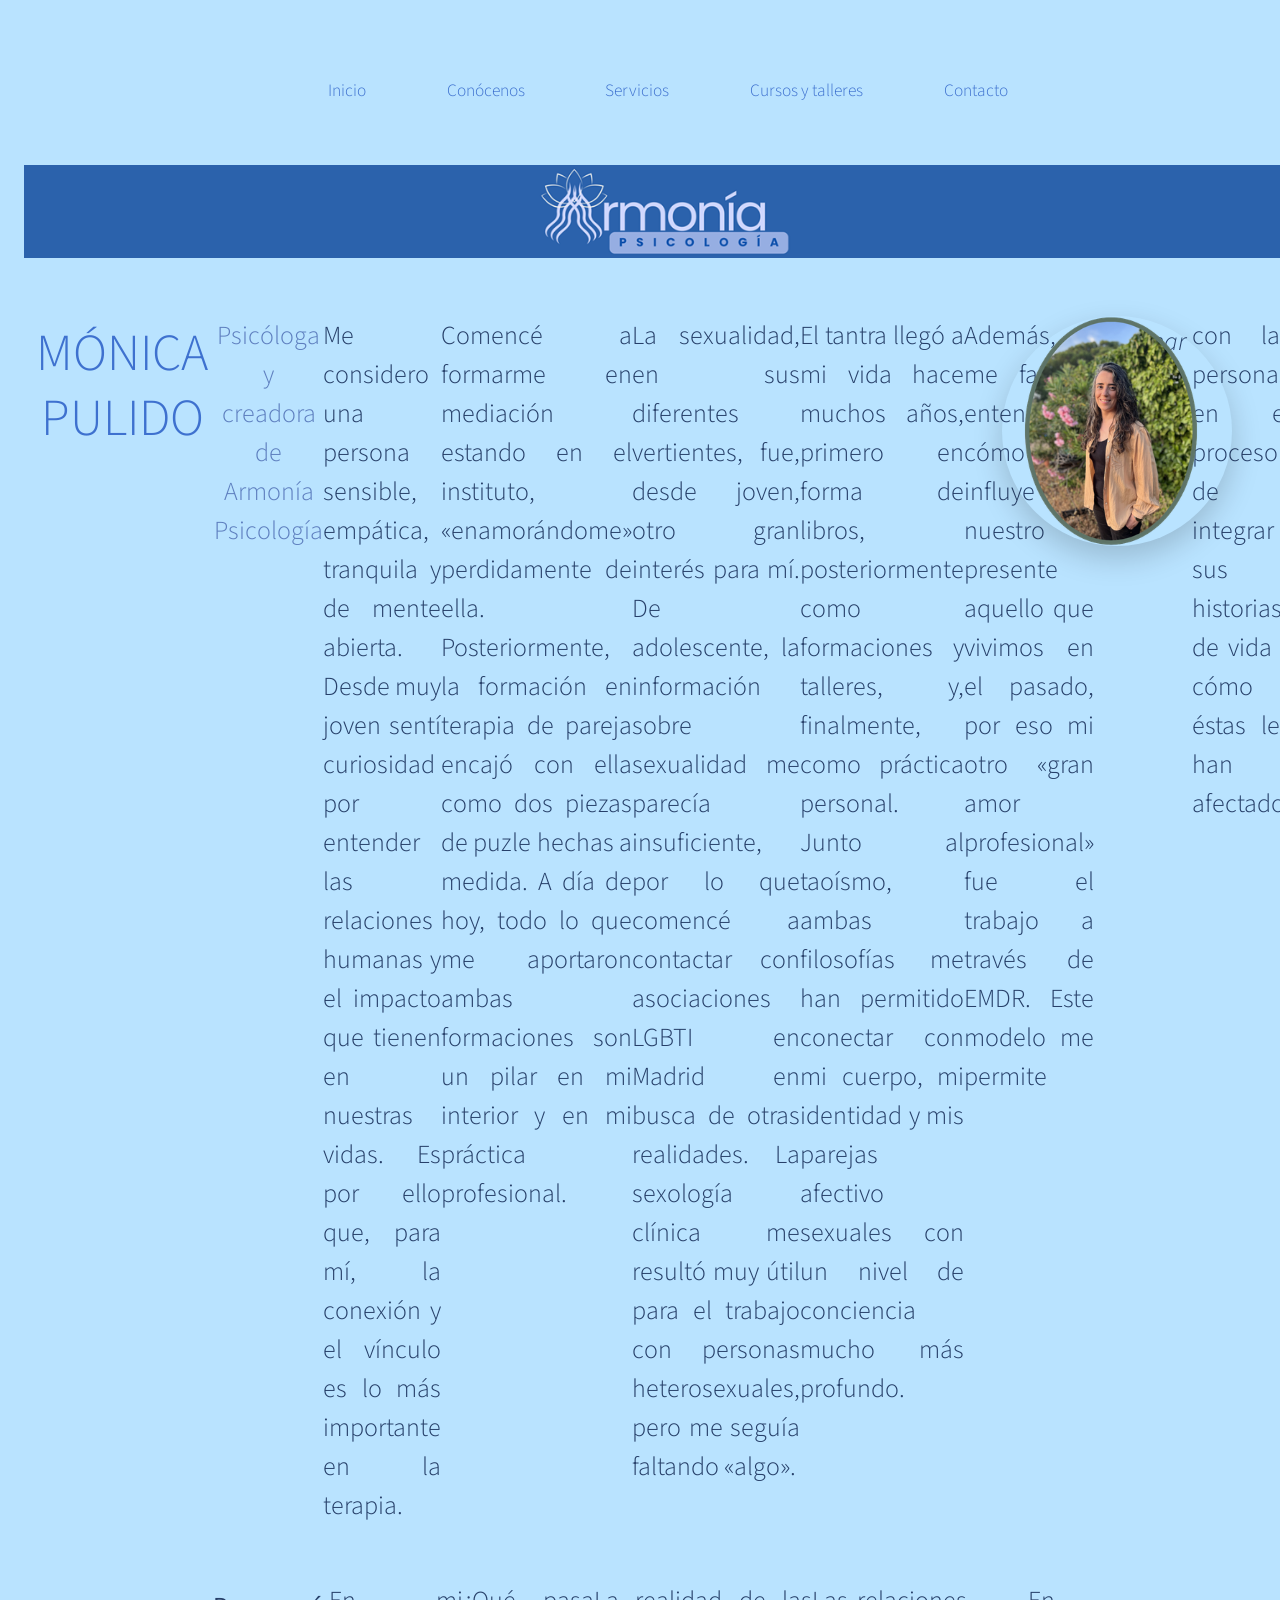
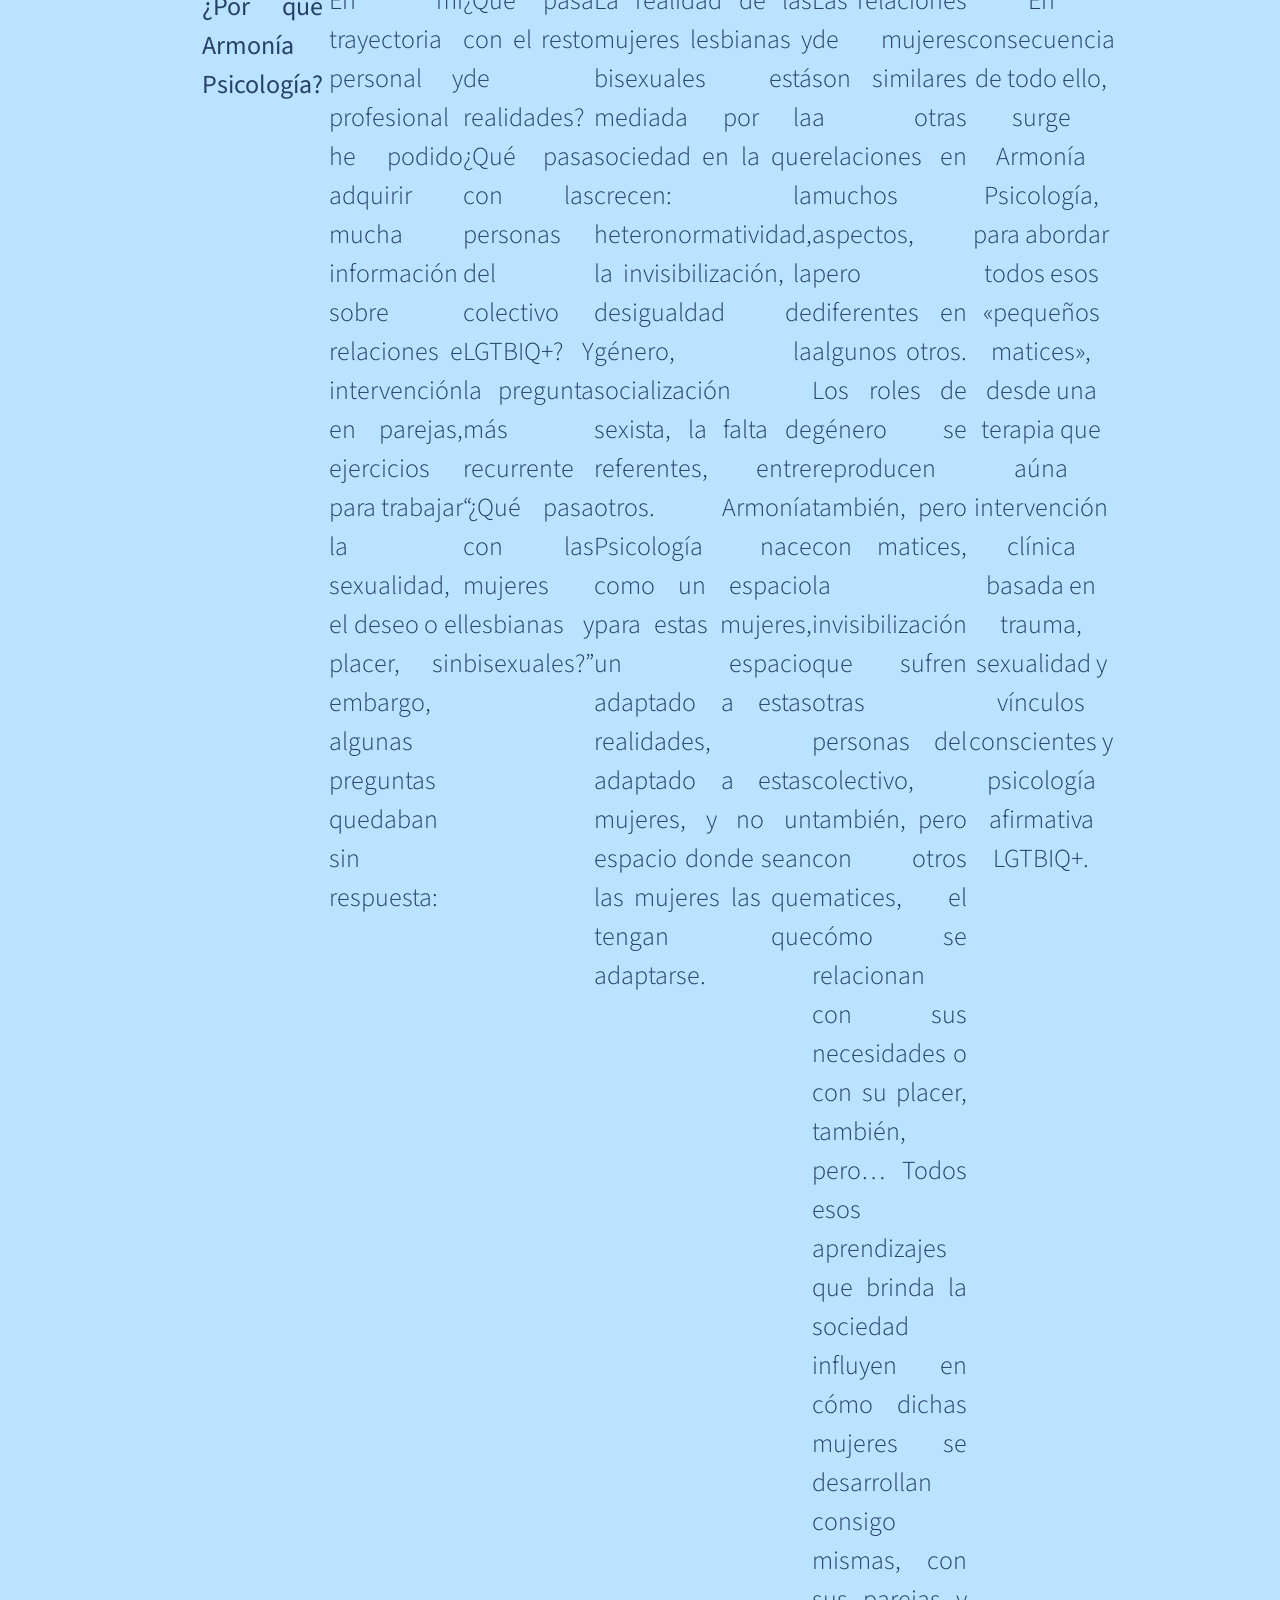
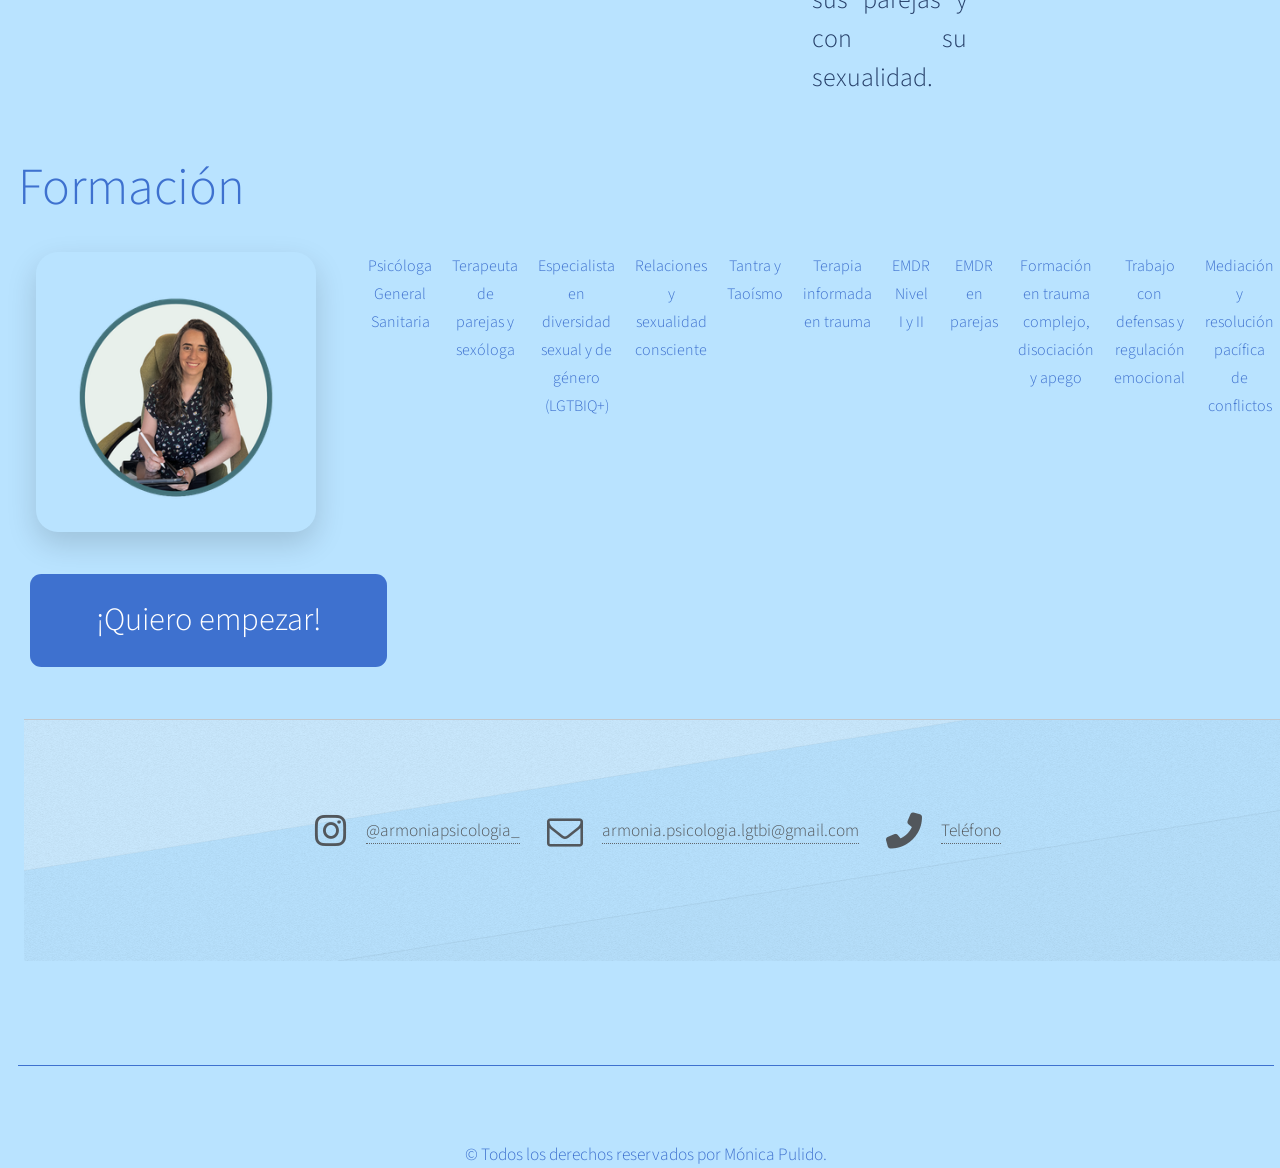
==== conoc.html @ 7e646b9b "Testing" ====
<html lang="es">
<head>
	<meta charset="UTF-8">
	<title>Armonía Psicología</title>
	<meta name="viewport" content="width=device-width, initial-scale=1, user-scalable=no" />
	<link rel="stylesheet" href="assets/css/main.css" />
	<link rel="stylesheet" href="https://cdnjs.cloudflare.com/ajax/libs/font-awesome/6.5.0/css/all.min.css">
	<link rel="stylesheet" href="https://cdnjs.cloudflare.com/ajax/libs/font-awesome/4.7.0/css/font-awesome.min.css">
	<style>
		#hero { padding: 2.5rem 0; }
		.hero-intro { display: flex; align-items: flex-start; justify-content: space-between; gap: 2rem; flex-wrap: wrap; }
		.hero-intro-text { flex: 1 1 420px; min-width: 280px; }
		.hero-intro-photo { flex: 0 0 260px; max-width: 260px; }
		.hero-subtitle { font-size: 1.2em; color: #5E7FBF; margin: 0 0 1.2rem; }
		.hero-paragraph { font-size: 1.05rem; line-height: 1.8; text-align: justify; margin: 0 0 1.15rem; color: #27406a; }
		.hero-quote { max-width: 900px; margin: 2rem auto; }
		.hero-quote-text { text-align: center; }
		.section-heading { text-align: center; color: #3E71CF; margin: 2.5rem 0 1.2rem; }
		.formacion-grid { display: flex; align-items: flex-start; gap: 2rem; flex-wrap: wrap; margin-bottom: 1.5rem; }
		.formacion-photo { flex: 0 0 280px; max-width: 280px; }
		.formacion-photo img { width: 100%; height: auto; display: block; border-radius: 22px; box-shadow: 0 12px 30px rgba(0, 0, 0, 0.15); }
		.formacion-list { flex: 1; min-width: 260px; }
		.formacion-list ul { list-style: none; margin: 0; padding: 0; column-count: 1; }
		.formacion-list li { font-size: 1rem; line-height: 1.75; margin-bottom: 0.75rem; }
		.button-row { text-align: center; margin-top: 1.5rem; }
		.hero-intro .profile-photo-monica { float: none; margin: 0; box-shadow: 0 12px 30px rgba(0,0,0,0.18); }
		@media screen and (max-width: 736px) {
			.hero-intro { flex-direction: column; }
			.hero-intro-photo, .formacion-photo { width: 100%; max-width: 320px; margin-left: auto; margin-right: auto; }
			.hero-subtitle, .section-heading { text-align: center; }
			.hero-paragraph { font-size: 1rem; }
			.formacion-grid { flex-direction: column; }
		}
	</style>
</head>
<body class="homepage is-preload" style="background-color: #B9E3FF;">

		<div id="page-wrapper">

			<!-- Header -->
			<div id="header-wrapper">
				<nav id="nav">
					<ul>
						<li><a href="index.html">Inicio</a></li>
						<li><a href="conoc.html">Conócenos</a></li>
						<li><a href="servicios.html">Servicios</a>
							<ul>
								<li><a href="individual.html">Terapia individual</a></li>
								<li><a href="pareja.html">Terapia de pareja</a></li>
								<li><a href="sexualidad.html">Sexualidad</a></li>
							</ul>
						</li>
						<li><a href="creando.html">Cursos y talleres</a></li>
						<li><a href="contacto.html">Contacto</a></li>
					</ul>
				</nav>
			</div>

			<!-- Banner -->
			<a href="index.html" class="image centered"><img src="images/1bannerlong.png" alt="" /></a>

			<!-- Contenido principal -->
			<section id="hero" class="container">
				<div class="hero-intro">
					<div class="hero-intro-text">
						<h2>MÓNICA PULIDO</h2>
						<p class="hero-subtitle">Psicóloga y creadora de Armonía Psicología</p>
						<p class="hero-paragraph">Me considero una persona sensible, empática, tranquila y de mente abierta. Desde muy joven sentí curiosidad por entender las relaciones humanas y el impacto que tienen en nuestras vidas. Es por ello que, para mí, la conexión y el vínculo es lo más importante en la terapia.</p>
						<p class="hero-paragraph">Comencé a formarme en mediación estando en el instituto, «enamorándome» perdidamente de ella. Posteriormente, la formación en terapia de pareja encajó con ella como dos piezas de puzle hechas a medida. A día de hoy, todo lo que me aportaron ambas formaciones son un pilar en mi interior y en mi práctica profesional.</p>
						<p class="hero-paragraph">La sexualidad, en sus diferentes vertientes, fue, desde joven, otro gran interés para mí. De adolescente, la información sobre sexualidad me parecía insuficiente, por lo que comencé a contactar con asociaciones LGBTI en Madrid en busca de otras realidades. La sexología clínica me resultó muy útil para el trabajo con personas heterosexuales, pero me seguía faltando «algo».</p>
						<p class="hero-paragraph">El tantra llegó a mi vida hace muchos años, primero en forma de libros, posteriormente como formaciones y talleres, y, finalmente, como práctica personal. Junto al taoísmo, ambas filosofías me han permitido conectar con mi cuerpo, mi identidad y mis parejas afectivo sexuales con un nivel de conciencia mucho más profundo.</p>
						<p class="hero-paragraph">Además, me fascina entender cómo influye en nuestro presente aquello que vivimos en el pasado, por eso mi otro «gran amor profesional» fue el trabajo a través de EMDR. Este modelo me permite <i>caminar</i> con las personas en el proceso de integrar sus historias de vida y cómo éstas les han afectado.</p>
						<p class="hero-paragraph">Por todo ello, considero que cuerpo, emoción e identidad también merecen un espacio seguro, y mi objetivo en terapia es acompañar a las mujeres a que puedan construir vínculos más conscientes, tanto en relación como el que tienen consigo mismas.</p>
					</div>
					<div class="hero-intro-photo">
						<img src="images/5.png" alt="Mónica Pulido" class="profile-photo-monica">
					</div>
				</div>

				<div class="hero-quote">
					<p class="hero-paragraph"><strong>¿Por qué Armonía Psicología?</strong></p>
					<p class="hero-paragraph">En mi trayectoria personal y profesional he podido adquirir mucha información sobre relaciones e intervención en parejas, ejercicios para trabajar la sexualidad, el deseo o el placer, sin embargo, algunas preguntas quedaban sin respuesta:</p>
					<p class="hero-paragraph">¿Qué pasa con el resto de realidades? ¿Qué pasa con las personas del colectivo LGTBIQ+? Y la pregunta más recurrente “¿Qué pasa con las mujeres lesbianas y bisexuales?”</p>
					<p class="hero-paragraph">La realidad de las mujeres lesbianas y bisexuales está mediada por la sociedad en la que crecen: la heteronormatividad, la invisibilización, la desigualdad de género, la socialización sexista, la falta de referentes, entre otros. Armonía Psicología nace como un espacio para estas mujeres, un espacio adaptado a estas realidades, adaptado a estas mujeres, y no un espacio donde sean las mujeres las que tengan que adaptarse.</p>
					<p class="hero-paragraph">Las relaciones de mujeres son similares a otras relaciones en muchos aspectos, pero diferentes en algunos otros. Los roles de género se reproducen también, pero con matices, la invisibilización que sufren otras personas del colectivo, también, pero con otros matices, el cómo se relacionan con sus necesidades o con su placer, también, pero… Todos esos aprendizajes que brinda la sociedad influyen en cómo dichas mujeres se desarrollan consigo mismas, con sus parejas y con su sexualidad.</p>
					<p class="hero-paragraph hero-quote-text">En consecuencia de todo ello, surge Armonía Psicología, para abordar todos esos «pequeños matices», desde una terapia que aúna intervención clínica basada en trauma, sexualidad y vínculos conscientes y psicología afirmativa LGTBIQ+.</p>
				</div>

				<h2 class="section-heading">Formación</h2>
				<div class="formacion-grid">
					<div class="formacion-photo">
						<img src="images/3.png" alt="Formación de Mónica Pulido">
					</div>
					<div class="formacion-list">
						<ul>
							<li>Psicóloga General Sanitaria</li>
							<li>Terapeuta de parejas y sexóloga</li>
							<li>Especialista en diversidad sexual y de género (LGTBIQ+)</li>
							<li>Relaciones y sexualidad consciente</li>
							<li>Tantra y Taoísmo</li>
							<li>Terapia informada en trauma</li>
							<li>EMDR Nivel I y II</li>
							<li>EMDR en parejas</li>
							<li>Formación en trauma complejo, disociación y apego</li>
							<li>Trabajo con defensas y regulación emocional</li>
							<li>Mediación y resolución pacífica de conflictos</li>
							<li>Formación en Violencia de Género</li>
							<li>Especialista en Diversidad y Mediación Intercultural</li>
						</ul>
					</div>
				</div>

				<p class="button-row"><a href="https://docs.google.com/forms/d/e/1FAIpQLSdyBk2kQffaSwbjM8C1IlJiABfiRP62G_DdzGO081kTKrNsWw/viewform?usp=header" class="button">¡Quiero empezar!</a></p>
			</section>

			<!-- Footer -->
			<div id="footer-wrapper">
				<div id="footer" class="container">
					<p>
						<i class='fab fa-instagram' style='font-size:36px; margin-right:10px;'></i>
						<a href="https://www.instagram.com/armoniapsicologia_/" style="text-decoration:none;">@armoniapsicologia_</a>
						&nbsp;&nbsp;&nbsp;
						<i class='fa fa-envelope-o' style='font-size:36px; margin-right:10px;'></i>
						<a href="mailto:armonia.psicologia.lgtbi@gmail.com" style="text-decoration:none;">armonia.psicologia.lgtbi@gmail.com</a>
						&nbsp;&nbsp;&nbsp;
						<i class='fas fa-phone-alt' style='font-size:36px; margin-right:10px;'></i>
						<a href="tel:+34672540272" style="text-decoration:none;">Teléfono</a>
					</p>
				</div>
			</div>

			<div id="copyright" class="container">
				<p style="display: flex; justify-content: center;">&copy; Todos los derechos reservados por Mónica Pulido.</p>
			</div>

		</div>

		<!-- Scripts -->
		<script src="assets/js/jquery.min.js"></script>
		<script src="assets/js/jquery.dropotron.min.js"></script>
		<script src="assets/js/browser.min.js"></script>
		<script src="assets/js/breakpoints.min.js"></script>
		<script src="assets/js/util.js"></script>
		<script src="assets/js/main.js"></script>

</body>
</html>
---- assets/css/main.css ----
@import url("fontawesome-all.min.css");
@import url("https://fonts.googleapis.com/css?family=Source+Sans+Pro:300,300italic,400,400italic,600");



html, body, div, span, applet, object,
iframe, h1, h2, h3, h4, h5, h6, p, blockquote,
pre, a, abbr, acronym, address, big, cite,
code, del, dfn, em, img, ins, kbd, q, s, samp,
small, strike, strong, sub, sup, tt, var, b,
u, i, center, dl, dt, dd, ol, ul, li, fieldset,
form, label, legend, table, caption, tbody,
tfoot, thead, tr, th, td, article, aside,
canvas, details, embed, figure, figcaption,
footer, header, hgroup, menu, nav, output, ruby,
section, summary, time, mark, audio, video {
	display: flex;
	margin: 6;
	padding: 0;
	border: 0;
	font-size: 100%;
	font: inherit;
	vertical-align: baseline;}

article, aside, details, figcaption, figure,
footer, header, hgroup, menu, nav, section {
	display: block;}

body {
	line-height: 1;
}

ol, ul {
	list-style: left;
}

blockquote, q {
	quotes: none;
}

	blockquote:before, blockquote:after, q:before, q:after {
		content: '';
		content: none;
	}

table {
	border-collapse: collapse;
	border-spacing: 0;
}

body {
	-webkit-text-size-adjust: none;
}

mark {
	background-color: transparent;
	color: inherit;
}

input::-moz-focus-inner {
	border: 0;
	padding: 0;
}

input, select, textarea {
	-moz-appearance: none;
	-webkit-appearance: none;
	-ms-appearance: none;
	appearance: none;
}

/* Basic */

	@-ms-viewport {
		width: device-width;
	}

	html {
		box-sizing: border-box;
	}

	*, *:before, *:after {
		box-sizing: inherit;
	}

	body {
		background: #f5f7fa;
		font-family: 'Source Sans Pro', sans-serif;
		font-weight: 300;
		color: #52575c;
		line-height: 1.75em;
		font-size: 14pt;
		overflow-x: hidden;
	}

	/* Layout vertical: todos los bloques apilados de arriba a abajo */
	#page-wrapper {
		display: block;
		width: 100%;
	}

	#page-wrapper > * {
		display: block;
		width: 100%;
	}

		body.is-preload *, body.is-preload *:before, body.is-preload *:after {
			-moz-animation: none !important;
			-webkit-animation: none !important;
			-ms-animation: none !important;
			animation: none !important;
			-moz-transition: none !important;
			-webkit-transition: none !important;
			-ms-transition: none !important;
			transition: none !important;
		}

	input, textarea, select {
		font-family: 'Source Sans Pro', sans-serif;
		font-weight: 300;
		color: #52575c;
		line-height: 1.75em;
		font-size: 15pt;
	}

	h1, h2, h3, h4, h5, h6 {
		font-weight: 300;
		color: #52575c;
	}

	h1 a, h2 a, h3 a, h4 a, h5 a, h6 a {
		color: inherit;
		text-decoration: none;
	}

	h2 {
		font-size: 2em;
		line-height: 1.25em;
	}

	h3 {
		font-size: 1.5em;
		line-height: 1.5em;
	}

	a {
		-moz-transition: color 0.25s ease-in-out, border-color 0.25s ease-in-out, background-color 0.25s ease-in-out;
		-webkit-transition: color 0.25s ease-in-out, border-color 0.25s ease-in-out, background-color 0.25s ease-in-out;
		-ms-transition: color 0.25s ease-in-out, border-color 0.25s ease-in-out, background-color 0.25s ease-in-out;
		transition: color 0.25s ease-in-out, border-color 0.25s ease-in-out, background-color 0.25s ease-in-out;
		color: inherit;
		text-decoration: none;
		border-bottom: dotted 1px #62676c;
	}

		a:hover {
			color: #f35858;
			border-bottom-color: rgba(255, 255, 255, 0);
		}

	strong, b {
		font-weight: 400;
		color: #42474c;
	}

	em, i {
		font-style: italic;
	}

	sub {
		position: relative;
		top: 0.5em;
		font-size: 0.8em;
	}

	sup {
		position: relative;
		top: -0.5em;
		font-size: 0.8em;
	}

	hr {
		border: 0;
		border-top: solid 1px #c2c7cc;
	}

	blockquote {
		border-left: solid 0.5em #c2c7cc;
		padding: 1em 0 1em 2em;
		font-style: italic;
	}

	p, ul, ol, dl, table {
		margin-bottom: 1.5em;
	}

	br.clear {
		clear: both;
	}

	.features {
		margin-bottom: 1.5em;
	}

	.feature {
		text-align: center;
	}

/* Sections/Article */

	section, article {
		margin-bottom: 3em;
	}

	section > :last-child,
	article > :last-child,
	section:last-child,
	article:last-child {
		margin-bottom: 0;
	}

	.row > section, .row > article {
		margin-bottom: 0;
	}

	header {
		margin-bottom: 1.5em;
	}

		header > p {
			display: inline;
			color: #f35858;
			padding: 0.75em 0 1em 0;
			font-size: 1.5em;
			line-height: 1.5em;
		}

		header.major {
			text-align: center;
		}

/* Container */

	.container {
		margin: 0 auto;
		max-width: 100%;
		width: 1200px;
	}

		@media screen and (max-width: 1280px) {

			.container {
				width: 960px;
			}

		}

		@media screen and (max-width: 1080px) {

			.container {
				width: 100%;
			}

		}

		@media screen and (max-width: 820px) {

			.container {
				width: 100%;
			}

		}

		@media screen and (max-width: 736px) {

			.container {
				width: 100%;
			}

		}

		@media screen and (max-width: 480px) {

			.container {
				width: 100%;
			}

		}

/* Row */

	.row {
		display: flex;
		flex-wrap: wrap;
		box-sizing: border-box;
		align-items: stretch;
	}

		.row > * {
			box-sizing: border-box;
		}

		.row.gtr-uniform > * > :last-child {
			margin-bottom: 0;
		}

		.row.aln-left {
			justify-content: flex-start;
		}

		.row.aln-center {
			justify-content: center;
		}

		.row.aln-right {
			justify-content: flex-end;
		}

		.row.aln-top {
			align-items: flex-start;
		}

		.row.aln-middle {
			align-items: center;
		}

		.row.aln-bottom {
			align-items: flex-end;
		}

		.row > .imp {
			order: -1;
		}

		.row > .col-1 {
			width: 8.33333%;
		}

		.row > .off-1 {
			margin-left: 8.33333%;
		}

		.row > .col-2 {
			width: 16.66667%;
		}

		.row > .off-2 {
			margin-left: 16.66667%;
		}

		.row > .col-3 {
			width: 25%;
		}

		.row > .off-3 {
			margin-left: 25%;
		}

		.row > .col-4 {
			width: 33.33333%;
		}

		.row > .off-4 {
			margin-left: 33.33333%;
		}

		.row > .col-5 {
			width: 41.66667%;
		}

		.row > .off-5 {
			margin-left: 41.66667%;
		}

		.row > .col-6 {
			width: 50%;
		}

		.row > .off-6 {
			margin-left: 50%;
		}

		.row > .col-7 {
			width: 58.33333%;
		}

		.row > .off-7 {
			margin-left: 58.33333%;
		}

		.row > .col-8 {
			width: 66.66667%;
		}

		.row > .off-8 {
			margin-left: 66.66667%;
		}

		.row > .col-9 {
			width: 75%;
		}

		.row > .off-9 {
			margin-left: 75%;
		}

		.row > .col-10 {
			width: 83.33333%;
		}

		.row > .off-10 {
			margin-left: 83.33333%;
		}

		.row > .col-11 {
			width: 91.66667%;
		}

		.row > .off-11 {
			margin-left: 91.66667%;
		}

		.row > .col-12 {
			width: 100%;
		}

		.row > .off-12 {
			margin-left: 100%;
		}

		.row.gtr-0 {
			margin-top: 0px;
			margin-left: 0px;
		}

			.row.gtr-0 > * {
				padding: 0px 0 0 0px;
			}

			.row.gtr-0.gtr-uniform {
				margin-top: 0px;
			}

				.row.gtr-0.gtr-uniform > * {
					padding-top: 0px;
				}

		.row.gtr-25 {
			margin-top: -12.5px;
			margin-left: -12.5px;
		}

			.row.gtr-25 > * {
				padding: 12.5px 0 0 12.5px;
			}

			.row.gtr-25.gtr-uniform {
				margin-top: -12.5px;
			}

				.row.gtr-25.gtr-uniform > * {
					padding-top: 12.5px;
				}

		.row.gtr-50 {
			margin-top: -25px;
			margin-left: -25px;
		}

			.row.gtr-50 > * {
				padding: 25px 0 0 25px;
			}

			.row.gtr-50.gtr-uniform {
				margin-top: -25px;
			}

				.row.gtr-50.gtr-uniform > * {
					padding-top: 25px;
				}

		.row {
			margin-top: -50px;
			margin-left: -50px;
		}

			.row > * {
				padding: 50px 0 0 50px;
			}

			.row.gtr-uniform {
				margin-top: -50px;
			}

				.row.gtr-uniform > * {
					padding-top: 50px;
				}

		.row.gtr-150 {
			margin-top: -75px;
			margin-left: -75px;
		}

			.row.gtr-150 > * {
				padding: 75px 0 0 75px;
			}

			.row.gtr-150.gtr-uniform {
				margin-top: -75px;
			}

				.row.gtr-150.gtr-uniform > * {
					padding-top: 75px;
				}

		.row.gtr-200 {
			margin-top: -100px;
			margin-left: -100px;
		}

			.row.gtr-200 > * {
				padding: 100px 0 0 100px;
			}

			.row.gtr-200.gtr-uniform {
				margin-top: -100px;
			}

				.row.gtr-200.gtr-uniform > * {
					padding-top: 100px;
				}

		@media screen and (max-width: 1280px) {

			.row {
				display: flex;
				flex-wrap: wrap;
				box-sizing: border-box;
				align-items: stretch;
			}

				.row > * {
					box-sizing: border-box;
				}

				.row.gtr-uniform > * > :last-child {
					margin-bottom: 0;
				}

				.row.aln-left {
					justify-content: flex-start;
				}

				.row.aln-center {
					justify-content: center;
				}

				.row.aln-right {
					justify-content: flex-end;
				}

				.row.aln-top {
					align-items: flex-start;
				}

				.row.aln-middle {
					align-items: center;
				}

				.row.aln-bottom {
					align-items: flex-end;
				}

				.row > .imp-normal {
					order: -1;
				}

				.row > .col-1-normal {
					width: 8.33333%;
				}

				.row > .off-1-normal {
					margin-left: 8.33333%;
				}

				.row > .col-2-normal {
					width: 16.66667%;
				}

				.row > .off-2-normal {
					margin-left: 16.66667%;
				}

				.row > .col-3-normal {
					width: 25%;
				}

				.row > .off-3-normal {
					margin-left: 25%;
				}

				.row > .col-4-normal {
					width: 33.33333%;
				}

				.row > .off-4-normal {
					margin-left: 33.33333%;
				}

				.row > .col-5-normal {
					width: 41.66667%;
				}

				.row > .off-5-normal {
					margin-left: 41.66667%;
				}

				.row > .col-6-normal {
					width: 50%;
				}

				.row > .off-6-normal {
					margin-left: 50%;
				}

				.row > .col-7-normal {
					width: 58.33333%;
				}

				.row > .off-7-normal {
					margin-left: 58.33333%;
				}

				.row > .col-8-normal {
					width: 66.66667%;
				}

				.row > .off-8-normal {
					margin-left: 66.66667%;
				}

				.row > .col-9-normal {
					width: 75%;
				}

				.row > .off-9-normal {
					margin-left: 75%;
				}

				.row > .col-10-normal {
					width: 83.33333%;
				}

				.row > .off-10-normal {
					margin-left: 83.33333%;
				}

				.row > .col-11-normal {
					width: 91.66667%;
				}

				.row > .off-11-normal {
					margin-left: 91.66667%;
				}

				.row > .col-12-normal {
					width: 100%;
				}

				.row > .off-12-normal {
					margin-left: 100%;
				}

				.row.gtr-0 {
					margin-top: 0px;
					margin-left: 0px;
				}

					.row.gtr-0 > * {
						padding: 0px 0 0 0px;
					}

					.row.gtr-0.gtr-uniform {
						margin-top: 0px;
					}

						.row.gtr-0.gtr-uniform > * {
							padding-top: 0px;
						}

				.row.gtr-25 {
					margin-top: -10px;
					margin-left: -10px;
				}

					.row.gtr-25 > * {
						padding: 10px 0 0 10px;
					}

					.row.gtr-25.gtr-uniform {
						margin-top: -10px;
					}

						.row.gtr-25.gtr-uniform > * {
							padding-top: 10px;
						}

				.row.gtr-50 {
					margin-top: -20px;
					margin-left: -20px;
				}

					.row.gtr-50 > * {
						padding: 20px 0 0 20px;
					}

					.row.gtr-50.gtr-uniform {
						margin-top: -20px;
					}

						.row.gtr-50.gtr-uniform > * {
							padding-top: 20px;
						}

				.row {
					margin-top: -40px;
					margin-left: -40px;
				}

					.row > * {
						padding: 40px 0 0 40px;
					}

					.row.gtr-uniform {
						margin-top: -40px;
					}

						.row.gtr-uniform > * {
							padding-top: 40px;
						}

				.row.gtr-150 {
					margin-top: -60px;
					margin-left: -60px;
				}

					.row.gtr-150 > * {
						padding: 60px 0 0 60px;
					}

					.row.gtr-150.gtr-uniform {
						margin-top: -60px;
					}

						.row.gtr-150.gtr-uniform > * {
							padding-top: 60px;
						}

				.row.gtr-200 {
					margin-top: -80px;
					margin-left: -80px;
				}

					.row.gtr-200 > * {
						padding: 80px 0 0 80px;
					}

					.row.gtr-200.gtr-uniform {
						margin-top: -80px;
					}

						.row.gtr-200.gtr-uniform > * {
							padding-top: 80px;
						}

		}

		@media screen and (max-width: 1080px) {

			.row {
				display: flex;
				flex-wrap: wrap;
				box-sizing: border-box;
				align-items: stretch;
			}

				.row > * {
					box-sizing: border-box;
				}

				.row.gtr-uniform > * > :last-child {
					margin-bottom: 0;
				}

				.row.aln-left {
					justify-content: flex-start;
				}

				.row.aln-center {
					justify-content: center;
				}

				.row.aln-right {
					justify-content: flex-end;
				}

				.row.aln-top {
					align-items: flex-start;
				}

				.row.aln-middle {
					align-items: center;
				}

				.row.aln-bottom {
					align-items: flex-end;
				}

				.row > .imp-narrow {
					order: -1;
				}

				.row > .col-1-narrow {
					width: 8.33333%;
				}

				.row > .off-1-narrow {
					margin-left: 8.33333%;
				}

				.row > .col-2-narrow {
					width: 16.66667%;
				}

				.row > .off-2-narrow {
					margin-left: 16.66667%;
				}

				.row > .col-3-narrow {
					width: 25%;
				}

				.row > .off-3-narrow {
					margin-left: 25%;
				}

				.row > .col-4-narrow {
					width: 33.33333%;
				}

				.row > .off-4-narrow {
					margin-left: 33.33333%;
				}

				.row > .col-5-narrow {
					width: 41.66667%;
				}

				.row > .off-5-narrow {
					margin-left: 41.66667%;
				}

				.row > .col-6-narrow {
					width: 50%;
				}

				.row > .off-6-narrow {
					margin-left: 50%;
				}

				.row > .col-7-narrow {
					width: 58.33333%;
				}

				.row > .off-7-narrow {
					margin-left: 58.33333%;
				}

				.row > .col-8-narrow {
					width: 66.66667%;
				}

				.row > .off-8-narrow {
					margin-left: 66.66667%;
				}

				.row > .col-9-narrow {
					width: 75%;
				}

				.row > .off-9-narrow {
					margin-left: 75%;
				}

				.row > .col-10-narrow {
					width: 83.33333%;
				}

				.row > .off-10-narrow {
					margin-left: 83.33333%;
				}

				.row > .col-11-narrow {
					width: 91.66667%;
				}

				.row > .off-11-narrow {
					margin-left: 91.66667%;
				}

				.row > .col-12-narrow {
					width: 100%;
				}

				.row > .off-12-narrow {
					margin-left: 100%;
				}

				.row.gtr-0 {
					margin-top: 0px;
					margin-left: 0px;
				}

					.row.gtr-0 > * {
						padding: 0px 0 0 0px;
					}

					.row.gtr-0.gtr-uniform {
						margin-top: 0px;
					}

						.row.gtr-0.gtr-uniform > * {
							padding-top: 0px;
						}

				.row.gtr-25 {
					margin-top: -10px;
					margin-left: -10px;
				}

					.row.gtr-25 > * {
						padding: 10px 0 0 10px;
					}

					.row.gtr-25.gtr-uniform {
						margin-top: -10px;
					}

						.row.gtr-25.gtr-uniform > * {
							padding-top: 10px;
						}

				.row.gtr-50 {
					margin-top: -20px;
					margin-left: -20px;
				}

					.row.gtr-50 > * {
						padding: 20px 0 0 20px;
					}

					.row.gtr-50.gtr-uniform {
						margin-top: -20px;
					}

						.row.gtr-50.gtr-uniform > * {
							padding-top: 20px;
						}

				.row {
					margin-top: -40px;
					margin-left: -40px;
				}

					.row > * {
						padding: 40px 0 0 40px;
					}

					.row.gtr-uniform {
						margin-top: -40px;
					}

						.row.gtr-uniform > * {
							padding-top: 40px;
						}

				.row.gtr-150 {
					margin-top: -60px;
					margin-left: -60px;
				}

					.row.gtr-150 > * {
						padding: 60px 0 0 60px;
					}

					.row.gtr-150.gtr-uniform {
						margin-top: -60px;
					}

						.row.gtr-150.gtr-uniform > * {
							padding-top: 60px;
						}

				.row.gtr-200 {
					margin-top: -80px;
					margin-left: -80px;
				}

					.row.gtr-200 > * {
						padding: 80px 0 0 80px;
					}

					.row.gtr-200.gtr-uniform {
						margin-top: -80px;
					}

						.row.gtr-200.gtr-uniform > * {
							padding-top: 80px;
						}

		}

		@media screen and (max-width: 820px) {

			.row {
				display: flex;
				flex-wrap: wrap;
				box-sizing: border-box;
				align-items: stretch;
			}

				.row > * {
					box-sizing: border-box;
				}

				.row.gtr-uniform > * > :last-child {
					margin-bottom: 0;
				}

				.row.aln-left {
					justify-content: flex-start;
				}

				.row.aln-center {
					justify-content: center;
				}

				.row.aln-right {
					justify-content: flex-end;
				}

				.row.aln-top {
					align-items: flex-start;
				}

				.row.aln-middle {
					align-items: center;
				}

				.row.aln-bottom {
					align-items: flex-end;
				}

				.row > .imp-narrower {
					order: -1;
				}

				.row > .col-1-narrower {
					width: 8.33333%;
				}

				.row > .off-1-narrower {
					margin-left: 8.33333%;
				}

				.row > .col-2-narrower {
					width: 16.66667%;
				}

				.row > .off-2-narrower {
					margin-left: 16.66667%;
				}

				.row > .col-3-narrower {
					width: 25%;
				}

				.row > .off-3-narrower {
					margin-left: 25%;
				}

				.row > .col-4-narrower {
					width: 33.33333%;
				}

				.row > .off-4-narrower {
					margin-left: 33.33333%;
				}

				.row > .col-5-narrower {
					width: 41.66667%;
				}

				.row > .off-5-narrower {
					margin-left: 41.66667%;
				}

				.row > .col-6-narrower {
					width: 50%;
				}

				.row > .off-6-narrower {
					margin-left: 50%;
				}

				.row > .col-7-narrower {
					width: 58.33333%;
				}

				.row > .off-7-narrower {
					margin-left: 58.33333%;
				}

				.row > .col-8-narrower {
					width: 66.66667%;
				}

				.row > .off-8-narrower {
					margin-left: 66.66667%;
				}

				.row > .col-9-narrower {
					width: 75%;
				}

				.row > .off-9-narrower {
					margin-left: 75%;
				}

				.row > .col-10-narrower {
					width: 83.33333%;
				}

				.row > .off-10-narrower {
					margin-left: 83.33333%;
				}

				.row > .col-11-narrower {
					width: 91.66667%;
				}

				.row > .off-11-narrower {
					margin-left: 91.66667%;
				}

				.row > .col-12-narrower {
					width: 100%;
				}

				.row > .off-12-narrower {
					margin-left: 100%;
				}

				.row.gtr-0 {
					margin-top: 0px;
					margin-left: 0px;
				}

					.row.gtr-0 > * {
						padding: 0px 0 0 0px;
					}

					.row.gtr-0.gtr-uniform {
						margin-top: 0px;
					}

						.row.gtr-0.gtr-uniform > * {
							padding-top: 0px;
						}

				.row.gtr-25 {
					margin-top: -7.5px;
					margin-left: -7.5px;
				}

					.row.gtr-25 > * {
						padding: 7.5px 0 0 7.5px;
					}

					.row.gtr-25.gtr-uniform {
						margin-top: -7.5px;
					}

						.row.gtr-25.gtr-uniform > * {
							padding-top: 7.5px;
						}

				.row.gtr-50 {
					margin-top: -15px;
					margin-left: -15px;
				}

					.row.gtr-50 > * {
						padding: 15px 0 0 15px;
					}

					.row.gtr-50.gtr-uniform {
						margin-top: -15px;
					}

						.row.gtr-50.gtr-uniform > * {
							padding-top: 15px;
						}

				.row {
					margin-top: -30px;
					margin-left: -30px;
				}

					.row > * {
						padding: 30px 0 0 30px;
					}

					.row.gtr-uniform {
						margin-top: -30px;
					}

						.row.gtr-uniform > * {
							padding-top: 30px;
						}

				.row.gtr-150 {
					margin-top: -45px;
					margin-left: -45px;
				}

					.row.gtr-150 > * {
						padding: 45px 0 0 45px;
					}

					.row.gtr-150.gtr-uniform {
						margin-top: -45px;
					}

						.row.gtr-150.gtr-uniform > * {
							padding-top: 45px;
						}

				.row.gtr-200 {
					margin-top: -60px;
					margin-left: -60px;
				}

					.row.gtr-200 > * {
						padding: 60px 0 0 60px;
					}

					.row.gtr-200.gtr-uniform {
						margin-top: -60px;
					}

						.row.gtr-200.gtr-uniform > * {
							padding-top: 60px;
						}

		}

		@media screen and (max-width: 736px) {

			.row {
				display: flex;
				flex-wrap: wrap;
				box-sizing: border-box;
				align-items: stretch;
			}

				.row > * {
					box-sizing: border-box;
				}

				.row.gtr-uniform > * > :last-child {
					margin-bottom: 0;
				}

				.row.aln-left {
					justify-content: flex-start;
				}

				.row.aln-center {
					justify-content: center;
				}

				.row.aln-right {
					justify-content: flex-end;
				}

				.row.aln-top {
					align-items: flex-start;
				}

				.row.aln-middle {
					align-items: center;
				}

				.row.aln-bottom {
					align-items: flex-end;
				}

				.row > .imp-mobile {
					order: -1;
				}

				.row > .col-1-mobile {
					width: 8.33333%;
				}

				.row > .off-1-mobile {
					margin-left: 8.33333%;
				}

				.row > .col-2-mobile {
					width: 16.66667%;
				}

				.row > .off-2-mobile {
					margin-left: 16.66667%;
				}

				.row > .col-3-mobile {
					width: 25%;
				}

				.row > .off-3-mobile {
					margin-left: 25%;
				}

				.row > .col-4-mobile {
					width: 33.33333%;
				}

				.row > .off-4-mobile {
					margin-left: 33.33333%;
				}

				.row > .col-5-mobile {
					width: 41.66667%;
				}

				.row > .off-5-mobile {
					margin-left: 41.66667%;
				}

				.row > .col-6-mobile {
					width: 50%;
				}

				.row > .off-6-mobile {
					margin-left: 50%;
				}

				.row > .col-7-mobile {
					width: 58.33333%;
				}

				.row > .off-7-mobile {
					margin-left: 58.33333%;
				}

				.row > .col-8-mobile {
					width: 66.66667%;
				}

				.row > .off-8-mobile {
					margin-left: 66.66667%;
				}

				.row > .col-9-mobile {
					width: 75%;
				}

				.row > .off-9-mobile {
					margin-left: 75%;
				}

				.row > .col-10-mobile {
					width: 83.33333%;
				}

				.row > .off-10-mobile {
					margin-left: 83.33333%;
				}

				.row > .col-11-mobile {
					width: 91.66667%;
				}

				.row > .off-11-mobile {
					margin-left: 91.66667%;
				}

				.row > .col-12-mobile {
					width: 100%;
				}

				.row > .off-12-mobile {
					margin-left: 100%;
				}

				.row.gtr-0 {
					margin-top: 0px;
					margin-left: 0px;
				}

					.row.gtr-0 > * {
						padding: 0px 0 0 0px;
					}

					.row.gtr-0.gtr-uniform {
						margin-top: 0px;
					}

						.row.gtr-0.gtr-uniform > * {
							padding-top: 0px;
						}

				.row.gtr-25 {
					margin-top: -5px;
					margin-left: -5px;
				}

					.row.gtr-25 > * {
						padding: 5px 0 0 5px;
					}

					.row.gtr-25.gtr-uniform {
						margin-top: -5px;
					}

						.row.gtr-25.gtr-uniform > * {
							padding-top: 5px;
						}

				.row.gtr-50 {
					margin-top: -10px;
					margin-left: -10px;
				}

					.row.gtr-50 > * {
						padding: 10px 0 0 10px;
					}

					.row.gtr-50.gtr-uniform {
						margin-top: -10px;
					}

						.row.gtr-50.gtr-uniform > * {
							padding-top: 10px;
						}

				.row {
					margin-top: -20px;
					margin-left: -20px;
				}

					.row > * {
						padding: 20px 0 0 20px;
					}

					.row.gtr-uniform {
						margin-top: -20px;
					}

						.row.gtr-uniform > * {
							padding-top: 20px;
						}

				.row.gtr-150 {
					margin-top: -30px;
					margin-left: -30px;
				}

					.row.gtr-150 > * {
						padding: 30px 0 0 30px;
					}

					.row.gtr-150.gtr-uniform {
						margin-top: -30px;
					}

						.row.gtr-150.gtr-uniform > * {
							padding-top: 30px;
						}

				.row.gtr-200 {
					margin-top: -40px;
					margin-left: -40px;
				}

					.row.gtr-200 > * {
						padding: 40px 0 0 40px;
					}

					.row.gtr-200.gtr-uniform {
						margin-top: -40px;
					}

						.row.gtr-200.gtr-uniform > * {
							padding-top: 40px;
						}

		}

		@media screen and (max-width: 480px) {

			.row {
				display: flex;
				flex-wrap: wrap;
				box-sizing: border-box;
				align-items: stretch;
			}

				.row > * {
					box-sizing: border-box;
				}

				.row.gtr-uniform > * > :last-child {
					margin-bottom: 0;
				} 

				.row.aln-left {
					justify-content: flex-start;
				}

				.row.aln-center {
					justify-content: center;
				}

				.row.aln-right {
					justify-content: flex-end;
				}

				.row.aln-top {
					align-items: flex-start;
				}

				.row.aln-middle {
					align-items: center;
				}

				.row.aln-bottom {
					align-items: flex-end;
				}

				.row > .imp-mobilep {
					order: -1;
				}

				.row > .col-1-mobilep {
					width: 8.33333%;
				}

				.row > .off-1-mobilep {
					margin-left: 8.33333%;
				}

				.row > .col-2-mobilep {
					width: 16.66667%;
				}

				.row > .off-2-mobilep {
					margin-left: 16.66667%;
				}

				.row > .col-3-mobilep {
					width: 25%;
				}

				.row > .off-3-mobilep {
					margin-left: 25%;
				}

				.row > .col-4-mobilep {
					width: 33.33333%;
				}

				.row > .off-4-mobilep {
					margin-left: 33.33333%;
				}

				.row > .col-5-mobilep {
					width: 41.66667%;
				}

				.row > .off-5-mobilep {
					margin-left: 41.66667%;
				}

				.row > .col-6-mobilep {
					width: 50%;
				}

				.row > .off-6-mobilep {
					margin-left: 50%;
				}

				.row > .col-7-mobilep {
					width: 58.33333%;
				}

				.row > .off-7-mobilep {
					margin-left: 58.33333%;
				}

				.row > .col-8-mobilep {
					width: 66.66667%;
				}

				.row > .off-8-mobilep {
					margin-left: 66.66667%;
				}

				.row > .col-9-mobilep {
					width: 75%;
				}

				.row > .off-9-mobilep {
					margin-left: 75%;
				}

				.row > .col-10-mobilep {
					width: 83.33333%;
				}

				.row > .off-10-mobilep {
					margin-left: 83.33333%;
				}

				.row > .col-11-mobilep {
					width: 91.66667%;
				}

				.row > .off-11-mobilep {
					margin-left: 91.66667%;
				}

				.row > .col-12-mobilep {
					width: 100%;
				}

				.row > .off-12-mobilep {
					margin-left: 100%;
				}

				.row.gtr-0 {
					margin-top: 0px;
					margin-left: 0px;
				}

					.row.gtr-0 > * {
						padding: 0px 0 0 0px;
					}

					.row.gtr-0.gtr-uniform {
						margin-top: 0px;
					}

						.row.gtr-0.gtr-uniform > * {
							padding-top: 0px;
						}

				.row.gtr-25 {
					margin-top: -5px;
					margin-left: -5px;
				}

					.row.gtr-25 > * {
						padding: 5px 0 0 5px;
					}

					.row.gtr-25.gtr-uniform {
						margin-top: -5px;
					}

						.row.gtr-25.gtr-uniform > * {
							padding-top: 5px;
						}

				.row.gtr-50 {
					margin-top: -10px;
					margin-left: -10px;
				}

					.row.gtr-50 > * {
						padding: 10px 0 0 10px;
					}

					.row.gtr-50.gtr-uniform {
						margin-top: -10px;
					}

						.row.gtr-50.gtr-uniform > * {
							padding-top: 10px;
						}

				.row {
					margin-top: -20px;
					margin-left: -20px;
				}

					.row > * {
						padding: 20px 0 0 20px;
					}

					.row.gtr-uniform {
						margin-top: -20px;
					}

						.row.gtr-uniform > * {
							padding-top: 20px;
						}

				.row.gtr-150 {
					margin-top: -30px;
					margin-left: -30px;
				}

					.row.gtr-150 > * {
						padding: 30px 0 0 30px;
					}

					.row.gtr-150.gtr-uniform {
						margin-top: -30px;
					}

						.row.gtr-150.gtr-uniform > * {
							padding-top: 30px;
						}

				.row.gtr-200 {
					margin-top: -40px;
					margin-left: -40px;
				}

					.row.gtr-200 > * {
						padding: 40px 0 0 40px;
					}

					.row.gtr-200.gtr-uniform {
						margin-top: -40px;
					}

						.row.gtr-200.gtr-uniform > * {
							padding-top: 40px;
						}

		}

/* Image */

	.image {
		-moz-transition: opacity 0.25s ease-in-out;
		-webkit-transition: opacity 0.25s ease-in-out;
		-ms-transition: opacity 0.25s ease-in-out;
		transition: opacity 0.25s ease-in-out;
		display: inline-block;
		outline: 0;
		border: 0;
	}

		.image img {
			display: block;
			width: 100%;
		}

		.image.fit {
			display: block;
			width: 100%;
		}

		.image.featured {
			display: block;
			height: 70px
			width: 100%;
			margin: 0 0 3em 0;
		}

		.image.left {
			float: left;
			margin: 0 2em 2em 0;
		}

		.image.centered {
			display: block;
			margin: 0;
		}

			.image.centered img {
				display: block;
				width: 100%;
				height: auto;
			}

	a.image:hover {
		opacity: 0.85;
	}

/* List */

	ul {
		list-style: disc;
		padding-left: 1em;
	}

		ul li {
			padding-left: 0.5em;
		}

	ol {
		list-style: decimal;
		padding-left: 1.25em;
	}

		ol li {
			padding-left: 0.25em;
		}

/* Actions */

	ul.actions {
		padding-top: 1em;
		list-style: none;
		padding-left: 0;
		text-align: center;
	}

		ul.actions.major {
			text-align: center;
		}

		ul.actions li {
			display: inline-block;
			margin-left: 1em;
			padding-left: 0;
		}

			ul.actions li:first-child {
				margin-left: 0;
			}

/* Divided */

	ul.divided {
		list-style: none;
		padding-left: 0;
	}

		ul.divided li {
			border-top: solid 1px #d2d7dc;
			padding-top: 2em;
			margin-top: 2em;
			padding-left: 0;
		}

			ul.divided li:first-child {
				padding-top: 0;
				margin-top: 0;
				border-top: 0;
			}

/* Icons */

	ul.icons {
		list-style: none;
		padding-left: 0;
	}

		ul.icons li {
			padding-left: 0;
		}

			ul.icons li:before {
				display: inline-block;
				color: #fff;
				background: #61666b;
				width: 2.5em;
				height: 2.5em;
				border-radius: 0.35em;
				text-align: center;
				line-height: 2.5em;
				margin-right: 0.75em;
			}

/* Menu */

	ul.menu {
		list-style: none;
		padding-left: 0;
	}

		ul.menu li {
			display: inline-block;
			border-left: solid 1px #d2d7dc;
			padding-left: 1em;
			margin-left: 1em;
		}

			ul.menu li:first-child {
				border-left: 0;
				padding-left: 0;
				margin-left: 0;
			}

/* Form */

	form .actions {
		padding-top: 0;
	}

	form label {
		display: block;
		font-weight: 300;
		color: #52575c;
		margin: 0 0 0.5em 0;
	}

	form input[type="text"],
	form input[type="email"],
	form input[type="password"],
	form select,
	form textarea {
		-moz-transition: background-color 0.25s ease-in-out;
		-webkit-transition: background-color 0.25s ease-in-out;
		-ms-transition: background-color 0.25s ease-in-out;
		transition: background-color 0.25s ease-in-out;
		-webkit-appearance: none;
		display: block;
		background: #f9fbfe;
		border: solid 1px #d2d7dc;
		border-radius: 0.35em;
		width: 100%;
		line-height: 1.5em;
		padding: 0.75em;
	}

		form input[type="text"]:focus,
		form input[type="email"]:focus,
		form input[type="password"]:focus,
		form select:focus,
		form textarea:focus {
			background: #3E71CF;
		}

	form textarea {
		min-height: 7em;
	}

	form ::-webkit-input-placeholder {
		color: #555 !important;
	}

	form :-moz-placeholder {
		color: #555 !important;
	}

	form ::-moz-placeholder {
		color: #555 !important;
	}

	form :-ms-input-placeholder {
		color: #555 !important;
	}

	form ::-moz-focus-inner {
		border: 0;
	}

/* Table */

	table {
		width: 100%;
	}

		table.default {
			width: 100%;
		}

			table.default tbody tr {
				border-top: solid 1px #D2D7DC;
			}

				table.default tbody tr:nth-child(2n+1) {
					background: #f9fbfe;
				}

			table.default td {
				padding: 0.5em 1em 0.5em 1em;
			}

			table.default th {
				text-align: left;
				font-weight: 400;
				padding: 0.5em 1em 0.5em 1em;
			}

			table.default tfoot {
				border-top: solid 1px #D2D7DC;
			}

/* Button */

	input[type="button"],
	input[type="submit"],
	input[type="reset"],
	button,
	.button {
		-moz-transition: color 0.25s ease-in-out, border-color 0.25s ease-in-out, background-color 0.25s ease-in-out;
		-webkit-transition: color 0.25s ease-in-out, border-color 0.25s ease-in-out, background-color 0.25s ease-in-out;
		-ms-transition: color 0.25s ease-in-out, border-color 0.25s ease-in-out, background-color 0.25s ease-in-out;
		transition: color 0.25s ease-in-out, border-color 0.25s ease-in-out, background-color 0.25s ease-in-out;
		display: inline-block;
		color: inherit;
		background: none;
		text-decoration: none;
		border: solid 1px #c2c7cc;
		border-radius: 0.35em;
		padding: 0.8em 2em 0.8em 2em;
		cursor: pointer;
		outline: 0;
	}

		input[type="button"]:hover,
		input[type="submit"]:hover,
		input[type="reset"]:hover,
		button:hover,
		.button:hover {
			color: #f35858;
			border-color: rgba(243, 88, 88, 0.5);
		}

/* Icons */

	.icon {
		text-decoration: none;
		text-decoration: none;
	}

		.icon:before {
			-moz-osx-font-smoothing: grayscale;
			-webkit-font-smoothing: antialiased;
			display: inline-block;
			font-style: normal;
			font-variant: normal;
			text-rendering: auto;
			line-height: 1;
			text-transform: none !important;
			font-family: 'Font Awesome 5 Free';
			font-weight: 400;
		}

		.icon:before {
			line-height: inherit;
		}

		.icon > .label {
			display: none;
		}

		.icon.solid:before {
			font-weight: 900;
		}

		.icon.brands:before {
			font-family: 'Font Awesome 5 Brands';
		}

/* Wrappers */

	.wrapper {
		position: relative;
		background: #3E71CF;
		overflow-x: hidden;
		padding: 6em 0 6em 0;
	}

	.image-wrapper {
		position: relative;
	}

		.image-wrapper .image {
			position: relative;
			z-index: 2;
		}

		.image-wrapper.first:before {
			content: '';
			display: block;
			width: 2000%;
			height: 100%;
			position: absolute;
			left: -1000%;
			top: 0;
			z-index: 1;
			box-shadow: inset 0px 0px 0px 1px #e8e8e8;
			background: #f6f8fb url("images/image-wrapper.svg");
		}

	#header-wrapper {
		position: relative;
		padding: 0;
		background-image: none;
		background-color: #B9E3FF;
	}

	.homepage #header-wrapper {
		padding: 0;
		background-image: none;
		background-color: #B9E3FF;
	}

	#promo-wrapper {
		position: relative;
		background-image: url("images/overlay.png"), url("../../images/promo.jpg");
		background-size: 192px 192px, cover;
		background-position: top left, center center;
		color: #3E71CF;
		text-align: center;
		padding: 6em 0 6em 0;
	}

	#footer-wrapper {
		-webkit-transform: translate3d(0, 0, 0);
		position: relative;
		border-top: solid 1px #c2c7cc;
		padding: 6em 0 6em 0;
		background-image: url("images/overlay.png"), url("images/footer.svg");
		background-size: 128px 128px,				100% 100%;
		display: flex;
		justify-content: center;
		align-items: center;
	}

/* Header */

	#logo {
		position: absolute;
		z-index: 1;
		top: 0;
		left: 50%;
		width: 15em;
		margin-left: -7.5em;
	}

		#logo a {
			display: block;
			width: 100%;
			height: 4em;
			line-height: 4em;
			background: rgba(255, 255, 255, 0.15);
			border: solid 1px;
			border-color: #3E71CF;
			border-color: rgba(255, 255, 255, 0.75);
			border-top: 0;
			border-radius: 0 0 0.35em 0.35em;
			color: #3E71CF;
			display: inline-block;
			font-weight: 600;
			letter-spacing: 3px;
			text-align: center;
			text-transform: uppercase;
		}

	#nav {
		text-align: center;
		position: relative;
		width: 100%;
		padding: 0.75em 0;
		line-height: 2em;
	}

		#nav > ul {
			margin: 0;
			justify-content: center;
			width: 100%;
		}

			#nav > ul > li {
				display: inline-block;
				margin-left: 1em;
			}

				#nav > ul > li > ul {
					display: none;
				}

				#nav > ul > li > span, #nav > ul > li > a {
					color: #3E71CF;
					text-decoration: none;
					outline: 0;
					border: 0;
					border: solid 1px rgba(255, 255, 255, 0);
					border-radius: 0.35em;
					padding: 0.3em 1em 0.3em 1em;
					-moz-transition: border-color 0.25s ease-in-out, background-color 0.25s ease-in-out;
					-webkit-transition: border-color 0.25s ease-in-out, background-color 0.25s ease-in-out;
					-o-transition: border-color 0.25s ease-in-out, background-color 0.25s ease-in-out;
					-ms-transition: border-color 0.25s ease-in-out, background-color 0.25s ease-in-out;
					transition: border-color 0.25s ease-in-out, background-color 0.25s ease-in-out;
				}

				#nav > ul > li.active > span, #nav > ul > li.active > a {
					border-color: rgba(255, 255, 255, 0.75);
					background-color: rgba(255, 255, 255, 0.15);
					color: #fff;
				}

				#nav > ul > li:first-child {
					margin-left: 0;
				}

				#nav > ul > li.break {
					margin-left: 20em;
				}

	.dropotron {
		text-align: left;
		line-height: 2em;
		border-radius: 0.35em;
		min-width: 12em;
		background: #fff;
		line-height: 1em;
		padding: 0.85em 0 0.85em 0;
		box-shadow: 0px 1px 3px 0px rgba(0, 0, 0, 0.25);
		margin-top: -0.8em;
		list-style: none;
	}

		.dropotron a, .dropotron span {
			display: block;
			width: 100%;
			padding: 0.65em 1em 0.65em 1em;
			border-top: solid 1px #e8e8e8;
			border-bottom: 0;
		}

		.dropotron li {
			display: block;
			width: 100%;
			padding-left: 0;
		}

			.dropotron li:first-child > a, .dropotron li:first-child > span {
				border-top: 0;
			}

			.dropotron li.active > a, .dropotron li.active > span {
				color: #3E71CF;
			}

		.dropotron.level-0 {
			font-size: 0.9em;
			margin-top: 0;
		}

		.dropotron.level-0:before {
			content: '';
			position: absolute;
			top: -1em;
			width: 1em;
			height: 1em;
			border-bottom: solid 0.5em #fff;
			border-left: solid 0.5em rgba(255, 255, 255, 0);
			border-right: solid 0.5em rgba(255, 255, 255, 0);
		}

		.dropotron.level-0.center {
			left: 50% !important;
			transform: translateX(-50%) !important;
		}

		.dropotron.level-0.center:before {
			left: 50%;
			margin-left: -0.5em;
		}

		.dropotron.level-0.left:before {
			left: 1em;
		}

/* Hero */

	#hero {
		position: relative;
		color: #3E71CF;
		text-align: center;
		z-index: 1;
	}

		#hero h2 {
			color: #3E71CF;
			font-size: 3em;
		}

		#hero strong {
			color: inherit;
		}

		#hero header > span {
			color: #3E71CF;
		}

		#hero p {
			font-size: 1.5em;
			line-height: 1.5em;
		}

		#hero .button {
			background: #3E71CF;
			border-color: rgba(255, 255, 255, 0);
			color: #fff;
			font-size: 1.25em;
		}

			#hero .button:hover {
				border-color: rgba(255, 255, 255, 0.75);
				background-color: rgba(255, 255, 255, 0.15);
				color: #3E71CF;
			}

		#hero a {
			color: #3E71CF;
			border-color: #3E71CF;
			border-color: rgba(255, 255, 255, 0.5);
		}

			#hero a:hover {
				border-color: rgba(255, 255, 255, 0);
			}

/* Hero - Profile Photo */

	.profile-photo-monica {
		float: right;
		width: 230px;
		height: 230px;
		border-radius: 50%;
		object-fit: cover;
		margin: 0 0 20px 25px;
		box-shadow: 0 4px 20px rgba(0,0,0,0.15);
	}

/* Hero - Responsive */

	@media screen and (max-width: 736px) {
		.profile-photo-monica {
			float: none;
			display: block;
			margin: 0 auto 20px auto;
			width: 200px;
			height: 200px;
		}
		#hero a img {
			float: none !important;
			display: block;
			margin: 0 auto 20px auto !important;
			max-width: 100%;
		}
		#hero > br {
			display: none;
		}
		.image.centered img {
			width: 100%;
		}
	}

/* Promo */

	#promo {
		background: rgba(255, 255, 255, 0.05);
		border: solid 1px rgba(255, 255, 255, 0.25);
		border-radius: 0.5em;
		padding: 1.75em 2.5em 1.75em 2.5em;
		display: inline-block;
		position: relative;
		z-index: 1;
	}

		#promo h2 {
			color: #3E71CF;
			display: inline-block;
			margin-right: 1em;
			font-size: 1.75em;
		}

		#promo .button {
			background: #3E71CF;
			border-color: rgba(255, 255, 255, 0);
			color: #27636B;
			font-size: 1.25em;
		}

			#promo .button:hover {
				border-color: rgba(255, 255, 255, 0.75);
				background-color: rgba(255, 255, 255, 0.15);
				color: #3E71CF;
			}

/* Main */

	#main {
		padding-bottom: 4em;
	}

/* Sidebar */

	#sidebar section {
		border-top: solid 1px #d2d7dc;
		margin-top: 3em;
		padding-top: 3em;
	}

		#sidebar section:first-child {
			border-top: 0;
			margin-top: 0;
			padding-top: 0;
		}

/* Footer */

	#footer {
		position: relative;
		z-index: 1;
		display: block !important;
		width: 100%;
		text-align: center;
	}

		#footer p {
			display: block !important;
			width: 100%;
			text-align: center;
		}

		#footer i {
			display: inline !important;
			vertical-align: middle;
		}

		#footer a {
			display: inline !important;
			vertical-align: middle;
		}

		#footer header.major {
			margin-bottom: 3em;
		}

/* Copyright */

	#copyright {
		position: relative;
		z-index: 1;
		text-align: center;
		border-top: solid 1px #3E71CF;
		color: #3E71CF;
		padding-top: 4em;
		margin-top: 6em;
	}

/* Normal */

	@media screen and (max-width: 1280px) {

		/* Basic */

			body, input, textarea, select {
				line-height: 1.5em;
				font-size: 13pt;
			}

			span.extra {
				display: none;
			}

		/* Wrappers */

			.wrapper {
				padding: 5em 0 5em 0;
			}

			#header-wrapper {
				padding: 0.75em 0;
			}

			.homepage #header-wrapper {
				padding: 0.75em 0;
			}

			#promo-wrapper {
				padding: 5em 0 5em 0;
			}

			#footer-wrapper {
				padding: 5em 0 5em 0;
			}

	}

/* Narrow */

	@media screen and (max-width: 1080px) {

		/* Sections/Article */

			header br {
				display: none;
			}

		/* Button */

			input[type="button"],
			input[type="submit"],
			input[type="reset"],
			button,
			.button {
				padding-left: 1.25em;
				padding-right: 1.25em;
			}

		/* Wrappers */

			.wrapper {
				padding: 4em 2em 4em 2em;
			}

			#header-wrapper {
				padding: 0.75em 0;
			}

			.homepage #header-wrapper {
				padding: 0.75em 0;
			}

			#promo-wrapper {
				padding: 2em;
			}

			#footer-wrapper {
				padding: 4em 2em 4em 2em;
			}

		/* Header */

			#nav {
				position: relative;
				margin: 0.5em 0 0 0;
				line-height: 2.25em;
				height: 2.25em;
			}

				#nav > ul > li {
					margin-left: 0;
				}

					#nav > ul > li.break {
						margin-left: 0;
					}

			.dropotron.level-0 {
				margin-top: 1.1em;
			}

		/* Hero */

			#hero {
				padding: 3.5em 4em 0 4em;
			}

				#hero h2 {
					font-size: 2.75em;
				}

				#hero p br {
					display: none;
				}

		/* Promo */

			#promo {
				padding: 1.75em 2.5em 1.75em 2.5em;
				display: inline-block;
			}

				#promo .button {
					font-size: 1.25em;
				}

				#promo h2 {
					display: block;
					margin: 0 0 1em 0;
					font-size: 1.5em;
				}

		/* Copyright */

			#copyright {
				padding-top: 2em;
				margin-top: 3em;
			}

	}

/* Narrower */

	@media screen and (max-width: 820px) {

		/* Basic */

			body, input, textarea, select {
				line-height: 1.5em;
				font-size: 14pt;
			}

			span.extra {
				display: inline;
			}

			.features {
				margin-bottom: 0;
			}

		/* Sections/Article */

			section, article {
				margin-bottom: 3em;
			}

			.row > section, .row > article {
				margin-bottom: 3em;
			}

			section:last-child,
			article:last-child {
				margin-bottom: 0;
			}

			.row > section:last-child,
			.row > article:last-child {
				margin-bottom: 0;
			}

		/* Menu */

			ul.menu {
				text-align: center;
			}

				ul.menu li {
					display: block;
					border: 0;
					padding: 0;
					margin: 0;
					line-height: 2em;
				}

					ul.menu li:first-child {
						border-top: 0;
					}

		/* Actions */

			ul.actions.major {
				padding-top: 2em;
			}

		/* Header */

			#nav {
				font-size: 0.9em;
			}

				#nav > ul > li > span, #nav > ul > li > a {
					padding: 0.25em 0.5em 0.25em 0.5em;
				}

		/* Hero */

			#hero h2 {
				font-size: 2.5em;
			}

		/* Main */

			#main {
				padding-bottom: 0;
			}

		/* Content */

			#content {
				margin-bottom: 3em;
			}

		/* Sidebar */

			#sidebar {
				margin-bottom: 3em;
			}

				#sidebar section {
					border-top: 0;
					margin-top: 0;
					padding-top: 1em;
				}

		/* Footer */

			#footer header.major {
				margin-bottom: 1.5em;
			}

	}

/* Mobile */

	#navPanel, #navButton {
		display: none;
	}

	@media screen and (max-width: 736px) {

		/* Basic */

			html, body {
				overflow-x: hidden;
			}

			body, input, textarea, select {
				font-size: 13pt;
				letter-spacing: 0;
			}

			h2 {
				font-size: 1.5em;
				line-height: 1.25em;
			}

		/* Sections/Article */

			header {
				margin-bottom: 1em;
			}

				header > p {
					font-size: 1em;
				}

		/* Divided */

			ul.divided li {
				padding-top: 0.75em;
				margin-top: 0.75em;
			}

		/* Wrappers */

			.wrapper {
				padding: 3em 20px 3em 20px;
			}

			#header-wrapper {
				padding: 0.75em 20px;
				text-align: center;
			}

			.homepage #header-wrapper {
				padding: 0.75em 20px;
			}

			#promo-wrapper {
				padding: 20px;
			}

			#footer-wrapper {
				padding: 3em 20px 3em 20px;
			}

		/* Header */

			#logo {
				position: relative;
			}

				#logo a {
					border: solid 1px rgba(255, 255, 255, 0.75);
					border-radius: 0.35em;
					height: 3em;
					line-height: 3em;
				}

		/* Nav */

			#nav {
				display: none;
			}

		/* Footer */

			#footer ul.divided {
				margin: 0;
			}

				#footer ul.divided li:first-child {
					border-top: solid 1px #d2d7dc;
					padding-top: 0.75em;
					margin-top: 0.75em;
				}

				#footer ul.divided:first-child li:first-child {
					border-top: 0;
					padding-top: 0;
					margin-top: 0;
				}

		/* Hero */

			#hero {
				padding: 2.5em 2em 0 2em;
			}

				#hero header {
					margin: 0 0 1.25em 0;
				}

					#hero header h2 {
						font-size: 1.5em;
					}

				#hero p {
					font-size: 1em;
				}

		/* Nav */

			#page-wrapper {
				-moz-backface-visibility: hidden;
				-webkit-backface-visibility: hidden;
				-ms-backface-visibility: hidden;
				backface-visibility: hidden;
				-moz-transition: -moz-transform 0.5s ease;
				-webkit-transition: -webkit-transform 0.5s ease;
				-ms-transition: -ms-transform 0.5s ease;
				transition: transform 0.5s ease;
				padding-bottom: 1px;
			}

			#navButton {
				-moz-backface-visibility: hidden;
				-webkit-backface-visibility: hidden;
				-ms-backface-visibility: hidden;
				backface-visibility: hidden;
				-moz-transition: -moz-transform 0.5s ease;
				-webkit-transition: -webkit-transform 0.5s ease;
				-ms-transition: -ms-transform 0.5s ease;
				transition: transform 0.5s ease;
				display: block;
				height: 44px;
				left: 0;
				position: fixed;
				top: 0;
				width: 100%;
				z-index: 10001;
			}

				#navButton .toggle {
					text-decoration: none;
					border: 0;
					height: 100%;
					left: 0;
					outline: 0;
					position: absolute;
					top: 0;
					width: 100%;
				}

					#navButton .toggle:before {
						-moz-osx-font-smoothing: grayscale;
						-webkit-font-smoothing: antialiased;
						display: inline-block;
						font-style: normal;
						font-variant: normal;
						text-rendering: auto;
						line-height: 1;
						text-transform: none !important;
						font-family: 'Font Awesome 5 Free';
						font-weight: 900;
					}

					#navButton .toggle:before {
						background: rgba(128, 132, 136, 0.35);
						border-radius: 0 0 0.35em 0.35em;
						border-top: 0;
						color: #3E71CF;
						content: '\f0c9';
						display: block;
						font-size: 18px;
						height: 30px;
						left: 50%;
						line-height: 30px;
						margin-left: -40px;
						position: absolute;
						text-align: center;
						text-decoration: none;
						width: 80px;
					}

			#navPanel {
				-moz-backface-visibility: hidden;
				-webkit-backface-visibility: hidden;
				-ms-backface-visibility: hidden;
				backface-visibility: hidden;
				-moz-transform: translateY(-50vh);
				-webkit-transform: translateY(-50vh);
				-ms-transform: translateY(-50vh);
				transform: translateY(-50vh);
				-moz-transition: -moz-transform 0.5s ease;
				-webkit-transition: -webkit-transform 0.5s ease;
				-ms-transition: -ms-transform 0.5s ease;
				transition: transform 0.5s ease;
				background-image: url("images/overlay.png"), url("images/navPanel.svg"), -moz-linear-gradient(top, rgba(255, 255, 255, 0), rgba(0, 0, 0, 0.25));
				background-image: url("images/overlay.png"), url("images/navPanel.svg"), -webkit-linear-gradient(top, rgba(255, 255, 255, 0), rgba(0, 0, 0, 0.25));
				background-image: url("images/overlay.png"), url("images/navPanel.svg"), -ms-linear-gradient(top, rgba(255, 255, 255, 0), rgba(0, 0, 0, 0.25));
				background-image: url("images/overlay.png"), url("images/navPanel.svg"), linear-gradient(top, rgba(255, 255, 255, 0), rgba(0, 0, 0, 0.25));
				display: block;
				left: 0;
				overflow-y: auto;
				position: fixed;
				top: 0;
				width: 100%;
				height: 50vh;
				z-index: 10002;
				box-shadow: inset 0px -2px 5px 0px rgba(0, 0, 0, 0.25);
				font-size: 1em;
				background-color: #45474a;
				background-size: 128px 128px, 100% 100%, 100% 100%;
			}

				#navPanel .link {
					position: relative;
					z-index: 1;
					display: block;
					text-decoration: none;
					padding: 0.75em;
					color: #ddd;
					border: 0;
					border-top: dotted 1px rgba(255, 255, 255, 0.1);
				}

					#navPanel .link.depth-0 {
						color: #3E71CF;
						font-weight: 400;
					}

				#navPanel .indent-1 {
					display: inline-block;
					width: 1em;
				}

				#navPanel .indent-2 {
					display: inline-block;
					width: 2em;
				}

				#navPanel .indent-3 {
					display: inline-block;
					width: 3em;
				}

				#navPanel .indent-4 {
					display: inline-block;
					width: 4em;
				}

				#navPanel .indent-5 {
					display: inline-block;
					width: 5em;
				}

				#navPanel .depth-0 {
					color: #3E71CF;
				}

			body.navPanel-visible #page-wrapper {
				-moz-transform: translateY(50vh);
				-webkit-transform: translateY(50vh);
				-ms-transform: translateY(50vh);
				transform: translateY(50vh);
			}

			body.navPanel-visible #navButton {
				-moz-transform: translateY(50vh);
				-webkit-transform: translateY(50vh);
				-ms-transform: translateY(50vh);
				transform: translateY(50vh);
			}

			body.navPanel-visible #navPanel {
				-moz-transform: translateY(0);
				-webkit-transform: translateY(0);
				-ms-transform: translateY(0);
				transform: translateY(0);
			}

	}

/* Mobile (Portrait) */

	@media screen and (max-width: 480px) {

		/* Basic */

			body, input, textarea, select {
				font-size: 12pt;
				letter-spacing: 0;
			}

			.feature {
				text-align: left;
			}

		/* Sections/Article */

			section, article {
				margin-bottom: 2em;
			}

			.row > section,
			.row > article {
				margin-bottom: 2em;
			}

			header.major {
				text-align: left;
			}

		/* Image */

			.image {
				display: block;
			}

				.image.full, .image.left {
					float: none;
					display: block;
					width: 100%;
					margin: 0 0 1.5em 0;
				}

			.image-centered {
				float: none;
				display: block;
				width: 100%;
				margin: 0 0 1.5em 0;
			}

		/* Actions */

			ul.actions li {
				display: block;
				margin: 1em 0 0 0;
			}

				ul.actions li:first-child {
					margin-top: 0;
				}

			ul.actions.major {
				text-align: left !important;
			}

		/* Form */

			form textarea {
				min-height: 10em;
			}

		/* Button */

			input[type="button"],
			input[type="submit"],
			input[type="reset"],
			button,
			.button {
				display: block;
				width: 100%;
				text-align: center;
			}

		/* Header */

			#logo {
				position: relative;
				left: 0;
				top: 0;
				margin: 0;
				width: 100%;
			}

		/* Hero */

			#hero {
				padding: 2.5em 0 0 0;
			}

		/* Promo */

			#promo {
				padding: 20px;
			}

		/* Content */

			#content {
				margin-bottom: 2em;
			}

		/* Sidebar */

			#sidebar {
				margin-bottom: 2em;
			}

		/* Footer */

			#footer header.major {
				margin-bottom: 1em;
			}
		
	/* =========================
   Banner Cookies RGPD
========================= */

.cookie-banner {
  position: fixed;
  bottom: 20px;
  left: 20px;
  right: 20px;
  max-width: 420px;
  background: rgba(255,255,255,0.96);
  backdrop-filter: blur(10px);
  border-radius: 16px;
  padding: 20px;
  box-shadow: 0 6px 24px rgba(0,0,0,0.12);
  z-index: 9999;
  font-size: 14px;
  line-height: 1.5;
  color: #2c3e50;
  animation: fadeInUp 0.4s ease;
}

.cookie-banner h3 {
  margin-top: 0;
  color: #1b3b52;
  font-size: 18px;
}

.cookie-buttons {
  display: flex;
  gap: 10px;
  margin-top: 15px;
}

.cookie-btn {
  border: none;
  padding: 10px 16px;
  border-radius: 8px;
  cursor: pointer;
  transition: 0.3s ease;
  font-weight: bold;
}

.cookie-accept {
  background: #B9E3FF;
  color: #1b3b52;
}

.cookie-accept:hover {
  background: #9fd7ff;
}

.cookie-reject {
  background: #f1f1f1;
  color: #444;
}

.cookie-reject:hover {
  background: #ddd;
}

.cookie-banner a {
  color: #4a7c59;
  text-decoration: none;
}

@keyframes fadeInUp {
  from {
    opacity: 0;
    transform: translateY(25px);
  }
  to {
    opacity: 1;
    transform: translateY(0);
  }
}

/* ── Responsive: layouts personalizados ── */

.hero-top-layout {
	display: flex;
	align-items: flex-start;
	gap: 2em;
}

.hero-top-layout > div:last-child {
	flex: 1;
	display: flex;
	flex-direction: column;
}

.hero-paragraphs-row {
	display: flex;
	gap: 1.5em;
	flex-wrap: wrap;
}

/* Tablet (≤ 820px): foto más pequeña, párrafos siguen en fila */
@media screen and (max-width: 820px) {
	.hero-top-layout {
		gap: 1.2em;
	}
	.hero-photo {
		width: 200px !important;
	}
	.formacion-photo {
		width: 180px !important;
	}
}

/* Móvil (≤ 736px): todo apilado en columna */
@media screen and (max-width: 736px) {
	.hero-top-layout {
		flex-direction: column;
		align-items: center;
	}
	.hero-photo {
		width: 220px !important;
	}
	.hero-paragraphs-row {
		flex-direction: column;
	}
	.formacion-layout {
		flex-direction: column;
		align-items: center;
	}
	.formacion-photo {
		width: 220px !important;
	}
	/* Párrafos inferiores: quitar max-width en móvil para que ocupen todo */
	#hero p[style*="max-width"] {
		max-width: 100% !important;
		margin-left: 0 !important;
		margin-right: 0 !important;
	}
}
		
	}
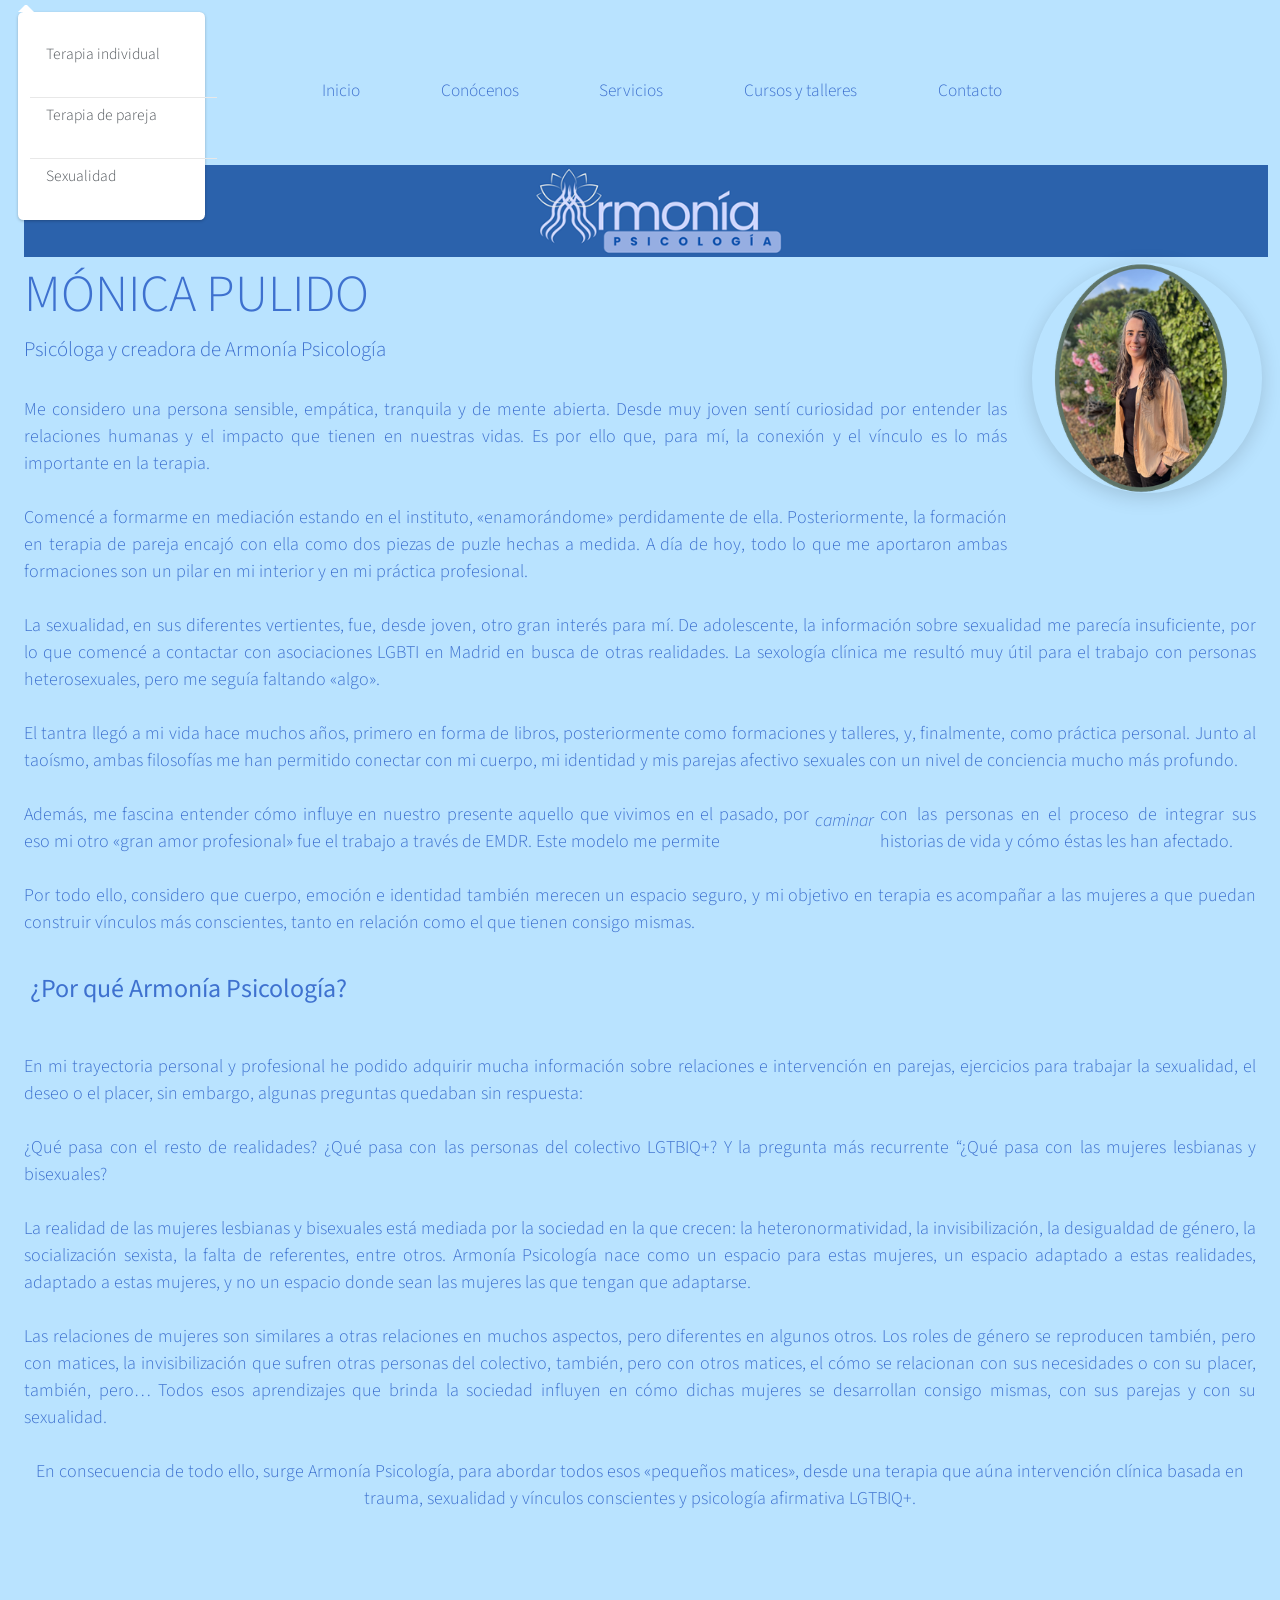
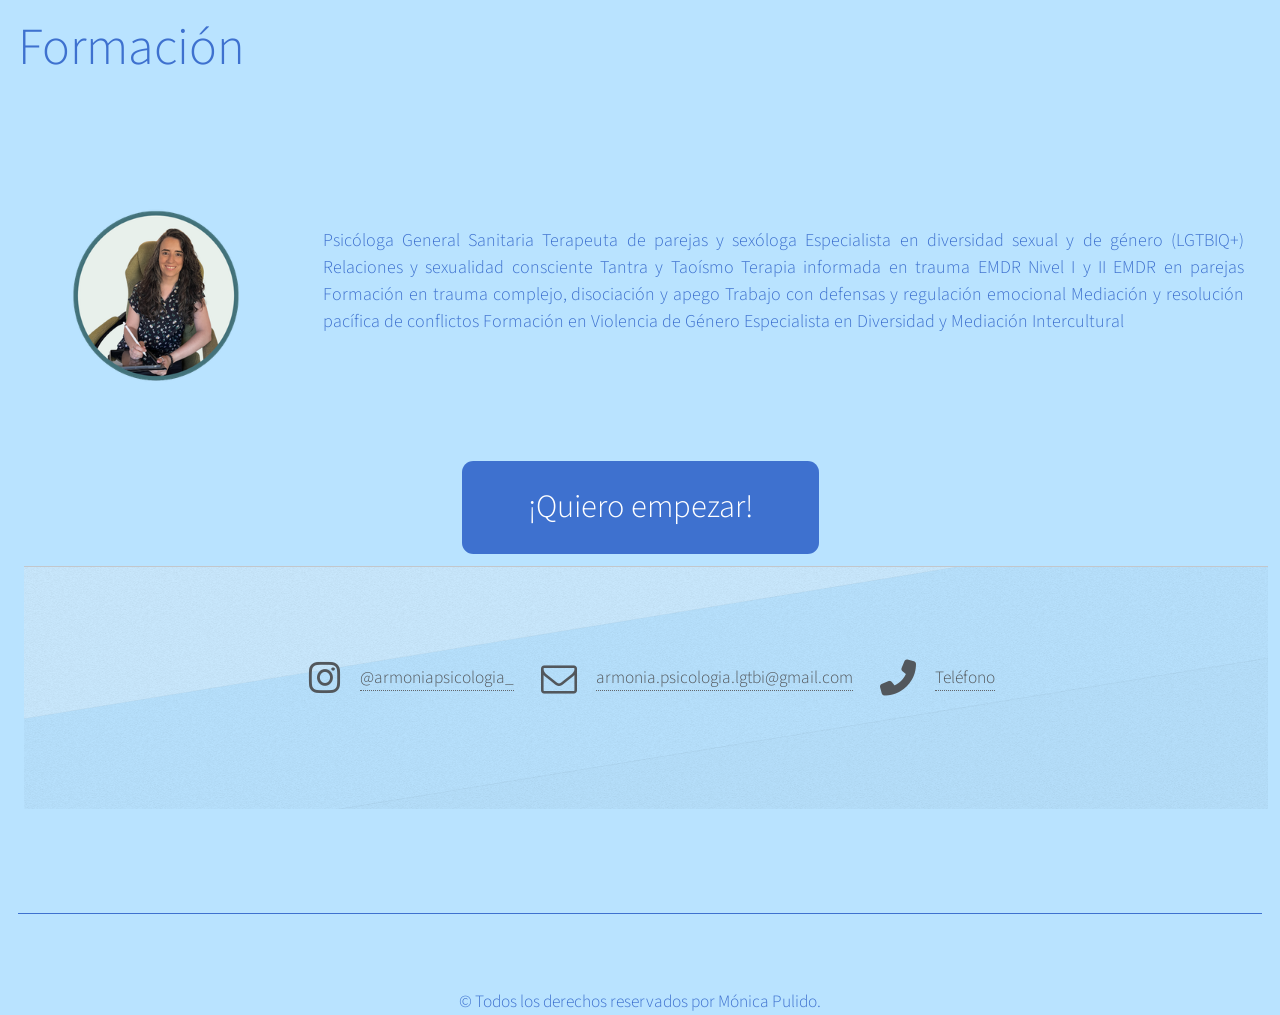
==== commit 999f78d7: "Testing" ====
--- a/conoc.html
+++ b/conoc.html
@@ -6,32 +6,6 @@
 	<link rel="stylesheet" href="assets/css/main.css" />
 	<link rel="stylesheet" href="https://cdnjs.cloudflare.com/ajax/libs/font-awesome/6.5.0/css/all.min.css">
 	<link rel="stylesheet" href="https://cdnjs.cloudflare.com/ajax/libs/font-awesome/4.7.0/css/font-awesome.min.css">
-	<style>
-		#hero { padding: 2.5rem 0; }
-		.hero-intro { display: flex; align-items: flex-start; justify-content: space-between; gap: 2rem; flex-wrap: wrap; }
-		.hero-intro-text { flex: 1 1 420px; min-width: 280px; }
-		.hero-intro-photo { flex: 0 0 260px; max-width: 260px; }
-		.hero-subtitle { font-size: 1.2em; color: #5E7FBF; margin: 0 0 1.2rem; }
-		.hero-paragraph { font-size: 1.05rem; line-height: 1.8; text-align: justify; margin: 0 0 1.15rem; color: #27406a; }
-		.hero-quote { max-width: 900px; margin: 2rem auto; }
-		.hero-quote-text { text-align: center; }
-		.section-heading { text-align: center; color: #3E71CF; margin: 2.5rem 0 1.2rem; }
-		.formacion-grid { display: flex; align-items: flex-start; gap: 2rem; flex-wrap: wrap; margin-bottom: 1.5rem; }
-		.formacion-photo { flex: 0 0 280px; max-width: 280px; }
-		.formacion-photo img { width: 100%; height: auto; display: block; border-radius: 22px; box-shadow: 0 12px 30px rgba(0, 0, 0, 0.15); }
-		.formacion-list { flex: 1; min-width: 260px; }
-		.formacion-list ul { list-style: none; margin: 0; padding: 0; column-count: 1; }
-		.formacion-list li { font-size: 1rem; line-height: 1.75; margin-bottom: 0.75rem; }
-		.button-row { text-align: center; margin-top: 1.5rem; }
-		.hero-intro .profile-photo-monica { float: none; margin: 0; box-shadow: 0 12px 30px rgba(0,0,0,0.18); }
-		@media screen and (max-width: 736px) {
-			.hero-intro { flex-direction: column; }
-			.hero-intro-photo, .formacion-photo { width: 100%; max-width: 320px; margin-left: auto; margin-right: auto; }
-			.hero-subtitle, .section-heading { text-align: center; }
-			.hero-paragraph { font-size: 1rem; }
-			.formacion-grid { flex-direction: column; }
-		}
-	</style>
 </head>
 <body class="homepage is-preload" style="background-color: #B9E3FF;">
 
@@ -61,56 +35,60 @@
 
 			<!-- Contenido principal -->
 			<section id="hero" class="container">
-				<div class="hero-intro">
-					<div class="hero-intro-text">
-						<h2>MÓNICA PULIDO</h2>
-						<p class="hero-subtitle">Psicóloga y creadora de Armonía Psicología</p>
-						<p class="hero-paragraph">Me considero una persona sensible, empática, tranquila y de mente abierta. Desde muy joven sentí curiosidad por entender las relaciones humanas y el impacto que tienen en nuestras vidas. Es por ello que, para mí, la conexión y el vínculo es lo más importante en la terapia.</p>
-						<p class="hero-paragraph">Comencé a formarme en mediación estando en el instituto, «enamorándome» perdidamente de ella. Posteriormente, la formación en terapia de pareja encajó con ella como dos piezas de puzle hechas a medida. A día de hoy, todo lo que me aportaron ambas formaciones son un pilar en mi interior y en mi práctica profesional.</p>
-						<p class="hero-paragraph">La sexualidad, en sus diferentes vertientes, fue, desde joven, otro gran interés para mí. De adolescente, la información sobre sexualidad me parecía insuficiente, por lo que comencé a contactar con asociaciones LGBTI en Madrid en busca de otras realidades. La sexología clínica me resultó muy útil para el trabajo con personas heterosexuales, pero me seguía faltando «algo».</p>
-						<p class="hero-paragraph">El tantra llegó a mi vida hace muchos años, primero en forma de libros, posteriormente como formaciones y talleres, y, finalmente, como práctica personal. Junto al taoísmo, ambas filosofías me han permitido conectar con mi cuerpo, mi identidad y mis parejas afectivo sexuales con un nivel de conciencia mucho más profundo.</p>
-						<p class="hero-paragraph">Además, me fascina entender cómo influye en nuestro presente aquello que vivimos en el pasado, por eso mi otro «gran amor profesional» fue el trabajo a través de EMDR. Este modelo me permite <i>caminar</i> con las personas en el proceso de integrar sus historias de vida y cómo éstas les han afectado.</p>
-						<p class="hero-paragraph">Por todo ello, considero que cuerpo, emoción e identidad también merecen un espacio seguro, y mi objetivo en terapia es acompañar a las mujeres a que puedan construir vínculos más conscientes, tanto en relación como el que tienen consigo mismas.</p>
-					</div>
-					<div class="hero-intro-photo">
-						<img src="images/5.png" alt="Mónica Pulido" class="profile-photo-monica">
-					</div>
-				</div>
+				<img src="images/5.png" alt="Mónica Pulido" class="profile-photo-monica">
 
-				<div class="hero-quote">
-					<p class="hero-paragraph"><strong>¿Por qué Armonía Psicología?</strong></p>
-					<p class="hero-paragraph">En mi trayectoria personal y profesional he podido adquirir mucha información sobre relaciones e intervención en parejas, ejercicios para trabajar la sexualidad, el deseo o el placer, sin embargo, algunas preguntas quedaban sin respuesta:</p>
-					<p class="hero-paragraph">¿Qué pasa con el resto de realidades? ¿Qué pasa con las personas del colectivo LGTBIQ+? Y la pregunta más recurrente “¿Qué pasa con las mujeres lesbianas y bisexuales?”</p>
-					<p class="hero-paragraph">La realidad de las mujeres lesbianas y bisexuales está mediada por la sociedad en la que crecen: la heteronormatividad, la invisibilización, la desigualdad de género, la socialización sexista, la falta de referentes, entre otros. Armonía Psicología nace como un espacio para estas mujeres, un espacio adaptado a estas realidades, adaptado a estas mujeres, y no un espacio donde sean las mujeres las que tengan que adaptarse.</p>
-					<p class="hero-paragraph">Las relaciones de mujeres son similares a otras relaciones en muchos aspectos, pero diferentes en algunos otros. Los roles de género se reproducen también, pero con matices, la invisibilización que sufren otras personas del colectivo, también, pero con otros matices, el cómo se relacionan con sus necesidades o con su placer, también, pero… Todos esos aprendizajes que brinda la sociedad influyen en cómo dichas mujeres se desarrollan consigo mismas, con sus parejas y con su sexualidad.</p>
-					<p class="hero-paragraph hero-quote-text">En consecuencia de todo ello, surge Armonía Psicología, para abordar todos esos «pequeños matices», desde una terapia que aúna intervención clínica basada en trauma, sexualidad y vínculos conscientes y psicología afirmativa LGTBIQ+.</p>
-				</div>
+				<h2>MÓNICA PULIDO</h2>
+				<p style="font-size: 1.2em; text-align: center; margin-bottom: 1.5em;">Psicóloga y creadora de Armonía Psicología</p>
 
-				<h2 class="section-heading">Formación</h2>
-				<div class="formacion-grid">
-					<div class="formacion-photo">
-						<img src="images/3.png" alt="Formación de Mónica Pulido">
-					</div>
-					<div class="formacion-list">
-						<ul>
-							<li>Psicóloga General Sanitaria</li>
-							<li>Terapeuta de parejas y sexóloga</li>
-							<li>Especialista en diversidad sexual y de género (LGTBIQ+)</li>
-							<li>Relaciones y sexualidad consciente</li>
-							<li>Tantra y Taoísmo</li>
-							<li>Terapia informada en trauma</li>
-							<li>EMDR Nivel I y II</li>
-							<li>EMDR en parejas</li>
-							<li>Formación en trauma complejo, disociación y apego</li>
-							<li>Trabajo con defensas y regulación emocional</li>
-							<li>Mediación y resolución pacífica de conflictos</li>
-							<li>Formación en Violencia de Género</li>
-							<li>Especialista en Diversidad y Mediación Intercultural</li>
-						</ul>
-					</div>
-				</div>
 
-				<p class="button-row"><a href="https://docs.google.com/forms/d/e/1FAIpQLSdyBk2kQffaSwbjM8C1IlJiABfiRP62G_DdzGO081kTKrNsWw/viewform?usp=header" class="button">¡Quiero empezar!</a></p>
+<p style="font-size: 18px;text-align: justify;"> Me considero una persona sensible, empática, tranquila y de mente abierta. Desde muy joven sentí curiosidad por entender las relaciones humanas y el impacto que tienen en nuestras vidas. Es por ello que, para mí, la conexión y el vínculo es lo más importante en la terapia.</p> 
+<p style="font-size: 18px;text-align: justify;"> Comencé a formarme en mediación estando en el instituto, «enamorándome» perdidamente de ella. Posteriormente, la formación en terapia de pareja encajó con ella como dos piezas de puzle hechas a medida. A día de hoy, todo lo que me aportaron ambas formaciones son un pilar en mi interior y en mi práctica profesional.</p>
+<p style="font-size: 18px;text-align: justify;"> La sexualidad, en sus diferentes vertientes, fue, desde joven, otro gran interés para mí. De adolescente, la información sobre sexualidad me parecía insuficiente, por lo que comencé a contactar con asociaciones LGBTI en Madrid en busca de otras realidades. La sexología clínica me resultó muy útil para el trabajo con personas heterosexuales, pero me seguía faltando «algo».</p>
+<p style="font-size: 18px;text-align: justify;"> El tantra llegó a mi vida hace muchos años, primero en forma de libros, posteriormente como formaciones y talleres, y, finalmente, como práctica personal. Junto al taoísmo, ambas filosofías me han permitido conectar con mi cuerpo, mi identidad y mis parejas afectivo sexuales con un nivel de conciencia mucho más profundo.</p>
+<p style="font-size: 18px;text-align: justify;"> Además, me fascina entender cómo influye en nuestro presente aquello que vivimos en el pasado, por eso mi otro «gran amor profesional» fue el trabajo a través de EMDR. Este modelo me permite <i>caminar</i> con las personas en el proceso de integrar sus historias de vida y cómo éstas les han afectado.</p>
+<p style="font-size: 18px;text-align: justify;"> Por todo ello, considero que cuerpo, emoción e identidad también merecen un espacio seguro, y mi objetivo en terapia es acompañar a las mujeres a que puedan construir vínculos más conscientes, tanto en relación como el que tienen consigo mismas.
+</p>
+
+<strong><p>¿Por qué Armonía Psicología?</p></strong>
+
+<p style="font-size: 18px;text-align: justify;">En mi trayectoria personal y profesional he podido adquirir mucha información sobre relaciones e intervención en parejas, ejercicios para trabajar la sexualidad, el deseo o el placer, sin embargo, algunas preguntas quedaban sin respuesta:
+</p>
+<p style="font-size: 18px;text-align: justify;"> ¿Qué pasa con el resto de realidades? ¿Qué pasa con las personas del colectivo LGTBIQ+? Y la pregunta más recurrente “¿Qué pasa con las mujeres lesbianas y bisexuales?
+</p>
+
+<p style="font-size: 18px;text-align: justify;"> La realidad de las mujeres lesbianas y bisexuales está mediada por la sociedad en la que crecen: la heteronormatividad, la invisibilización, la desigualdad de género, la socialización sexista, la falta de referentes, entre otros. Armonía Psicología nace como un espacio para estas mujeres, un espacio adaptado a estas realidades, adaptado a estas mujeres, y no un espacio donde sean las mujeres las que tengan que adaptarse.</p>
+
+<p style="font-size: 18px;text-align: justify;"> Las relaciones de mujeres son similares a otras relaciones en muchos aspectos, pero diferentes en algunos otros. Los roles de género se reproducen también, pero con matices, la invisibilización que sufren otras personas del colectivo, también, pero con otros matices, el cómo se relacionan con sus necesidades o con su placer, también, pero…  Todos esos aprendizajes que brinda la sociedad influyen en cómo dichas mujeres se desarrollan consigo mismas, con sus parejas y con su sexualidad.</p>
+
+<p style="font-size: 18px;text-align: center;"> En consecuencia de todo ello, surge Armonía Psicología, para abordar todos esos «pequeños matices», desde una terapia que aúna intervención clínica basada en trauma, sexualidad y vínculos conscientes y psicología afirmativa LGTBIQ+.</p>
+
+<h2 style="text-align: center; color: #3E71CF; margin: 2em 0 1.5em 0;">Formación</h2>
+<div class="formacion-layout" style="display: flex; align-items: center; gap: 2em;">
+	<div class="formacion-photo" style="flex: 0 0 auto; width: 240px;">
+		<img src="images/3.png" alt="Mónica Pulido" style="width: 100%; height: auto; display: block;">
+	</div>
+	<div style="flex: 1; flex-direction: column;">
+		<p style="font-size: 18px; text-align: justify;">
+			Psicóloga General Sanitaria
+			Terapeuta de parejas y sexóloga
+			Especialista en diversidad sexual y de género (LGTBIQ+)
+			Relaciones y sexualidad consciente
+			Tantra y Taoísmo
+			Terapia informada en trauma
+			EMDR Nivel I y II
+			EMDR en parejas
+			Formación en trauma complejo, disociación y apego
+			Trabajo con defensas y regulación emocional
+			Mediación y resolución pacífica de conflictos
+			Formación en Violencia de Género
+			Especialista en Diversidad y Mediación Intercultural
+		</p>
+	</div>
+</div>
+
+
+
+				<p style="display: flex; justify-content: center; padding-top: 1em;"><a href="https://docs.google.com/forms/d/e/1FAIpQLSdyBk2kQffaSwbjM8C1IlJiABfiRP62G_DdzGO081kTKrNsWw/viewform?usp=header" class="button">¡Quiero empezar!</a></p>
 			</section>
 
 			<!-- Footer -->
--- a/assets/css/main.css
+++ b/assets/css/main.css
@@ -2259,6 +2259,10 @@
 		.dropotron.level-0 {
 			font-size: 0.9em;
 			margin-top: 0;
+			/* Forzar vertical */
+			display: flex !important;
+			flex-direction: column !important;
+			align-items: stretch !important;
 		}
 
 		.dropotron.level-0:before {
@@ -2276,6 +2280,10 @@
 			left: 50% !important;
 			transform: translateX(-50%) !important;
 		}
+
+		/* Asegurar que hijos estén en columna y ocupen ancho completo */
+		.dropotron.level-0 > li { display: block !important; width: 100% !important; }
+		.dropotron.level-0 > li > a, .dropotron.level-0 > li > span { display: block !important; width: 100% !important; }
 
 		.dropotron.level-0.center:before {
 			left: 50%;
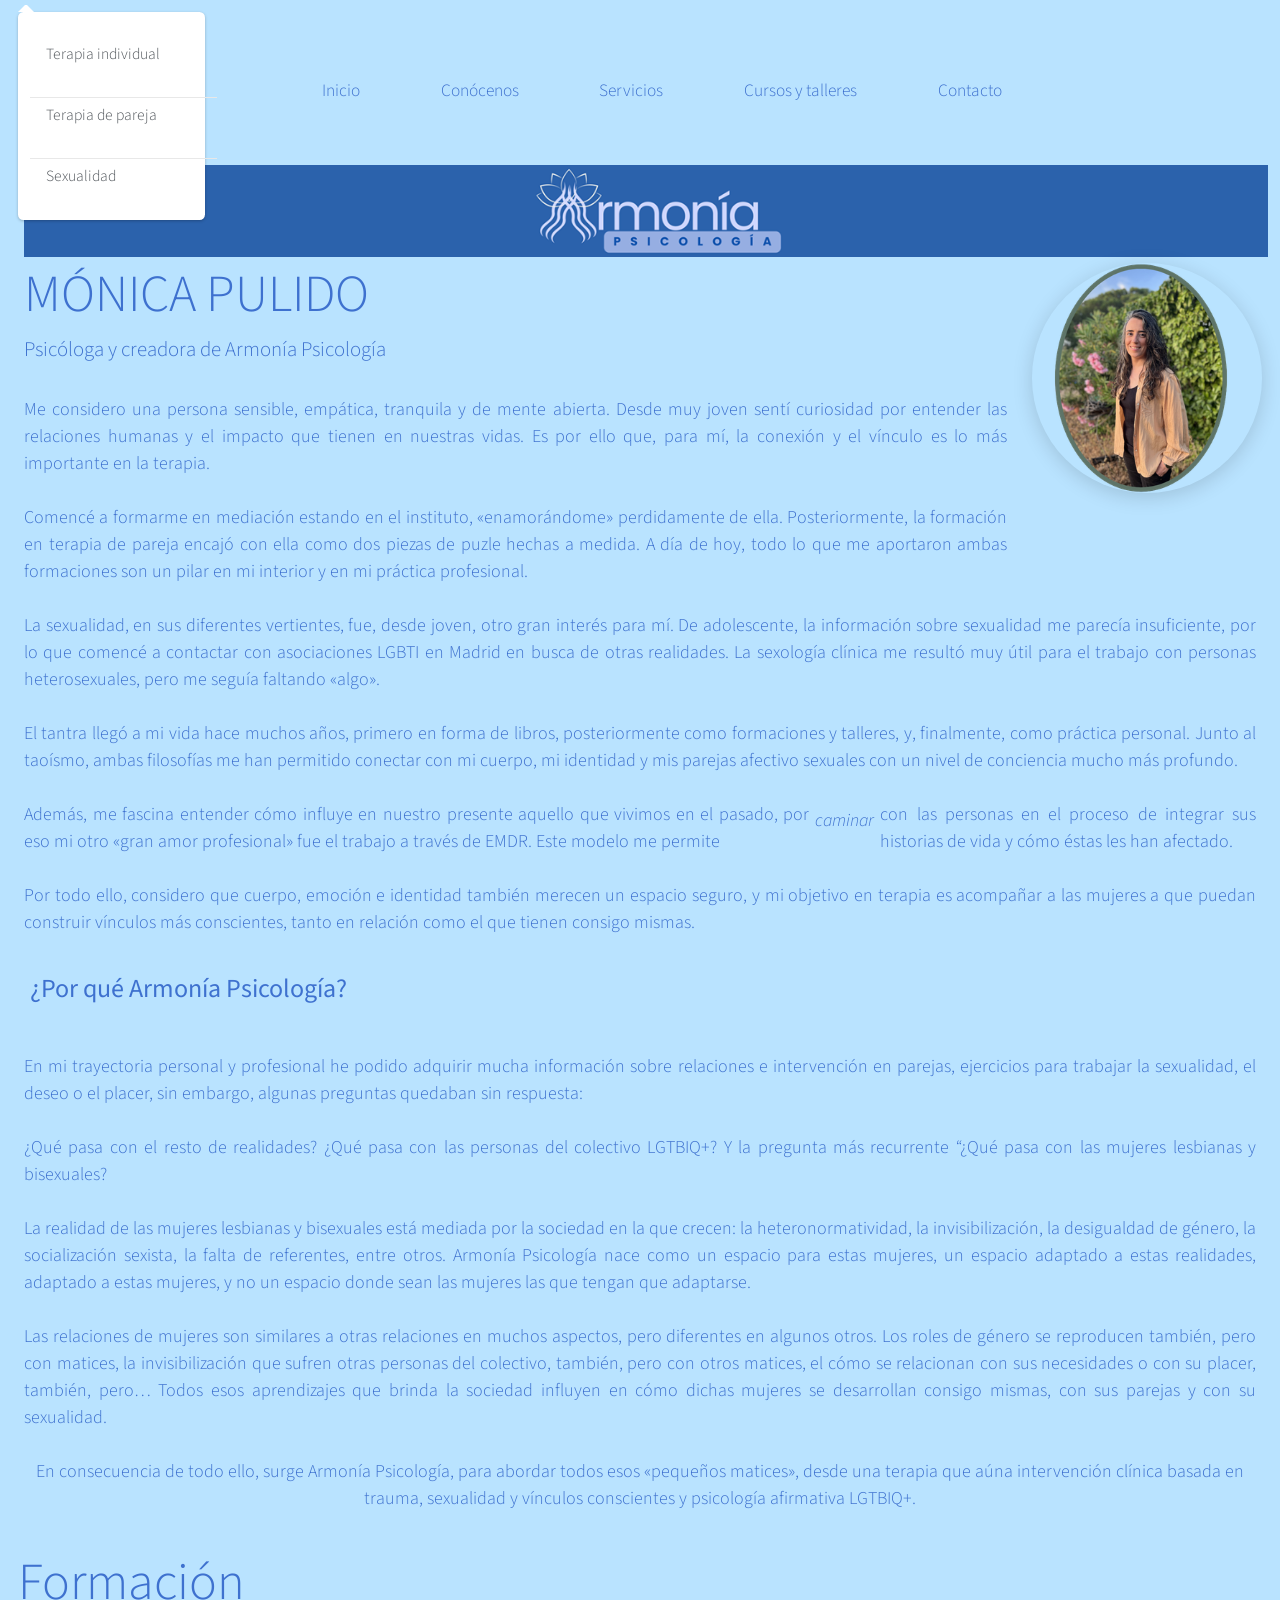
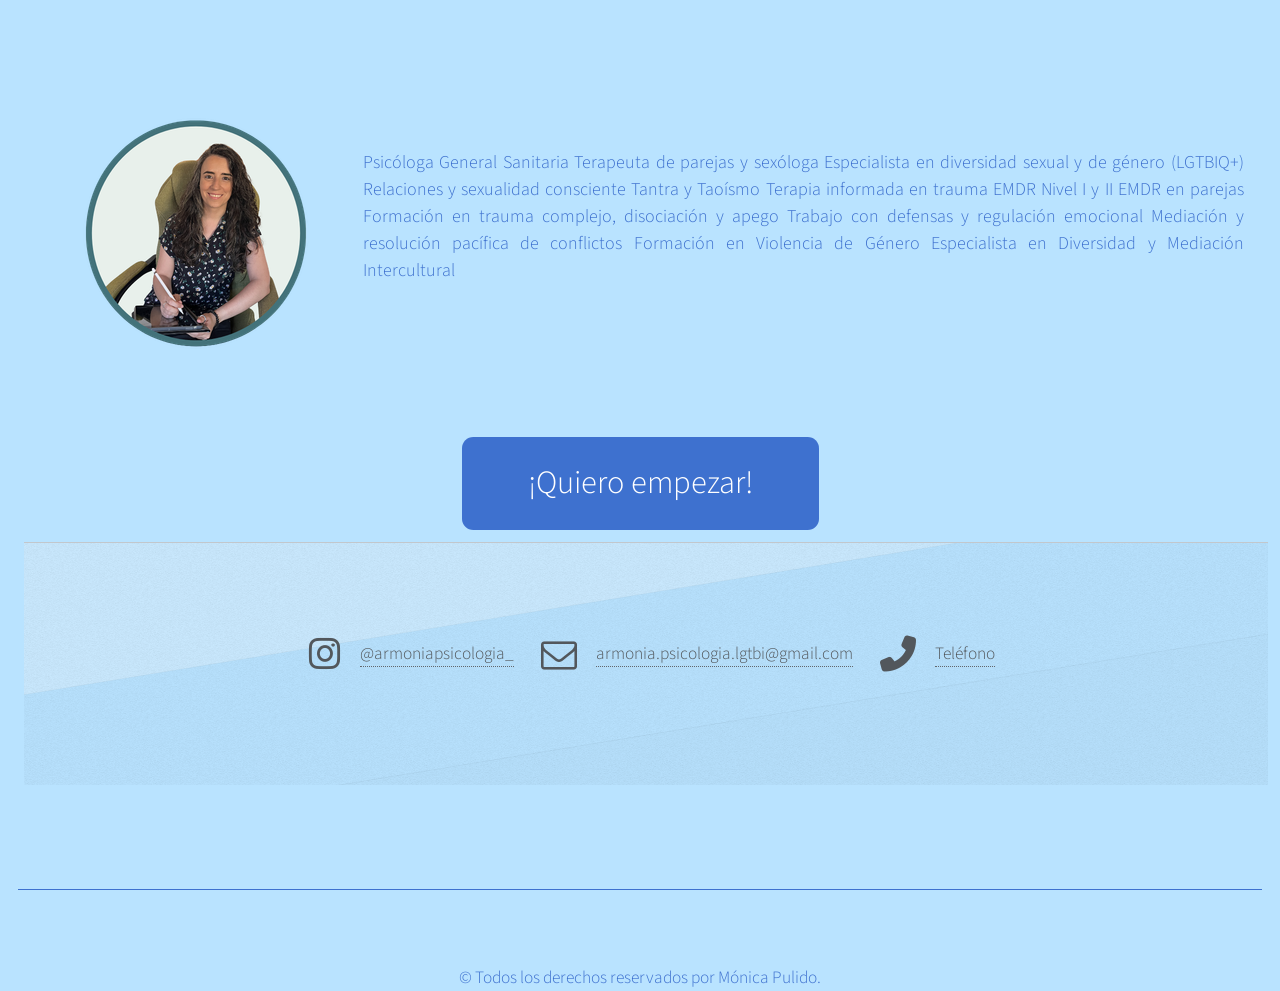
==== commit 4e9ca340: "Testing" ====
--- a/conoc.html
+++ b/conoc.html
@@ -62,10 +62,10 @@
 
 <p style="font-size: 18px;text-align: center;"> En consecuencia de todo ello, surge Armonía Psicología, para abordar todos esos «pequeños matices», desde una terapia que aúna intervención clínica basada en trauma, sexualidad y vínculos conscientes y psicología afirmativa LGTBIQ+.</p>
 
-<h2 style="text-align: center; color: #3E71CF; margin: 2em 0 1.5em 0;">Formación</h2>
+<h2 style="text-align: center; color: #3E71CF; margin: 0.75em 0 0.75em 0;">Formación</h2>
 <div class="formacion-layout" style="display: flex; align-items: center; gap: 2em;">
-	<div class="formacion-photo" style="flex: 0 0 auto; width: 240px;">
-		<img src="images/3.png" alt="Mónica Pulido" style="width: 100%; height: auto; display: block;">
+	<div class="formacion-photo" style="flex: 0 0 auto; width: 280px;">
+		<img src="images/3.png" alt="Mónica Pulido" style="width: 150%; height: auto; display: block;">
 	</div>
 	<div style="flex: 1; flex-direction: column;">
 		<p style="font-size: 18px; text-align: justify;">
--- a/assets/css/main.css
+++ b/assets/css/main.css
@@ -2276,10 +2276,7 @@
 			border-right: solid 0.5em rgba(255, 255, 255, 0);
 		}
 
-		.dropotron.level-0.center {
-			left: 50% !important;
-			transform: translateX(-50%) !important;
-		}
+
 
 		/* Asegurar que hijos estén en columna y ocupen ancho completo */
 		.dropotron.level-0 > li { display: block !important; width: 100% !important; }
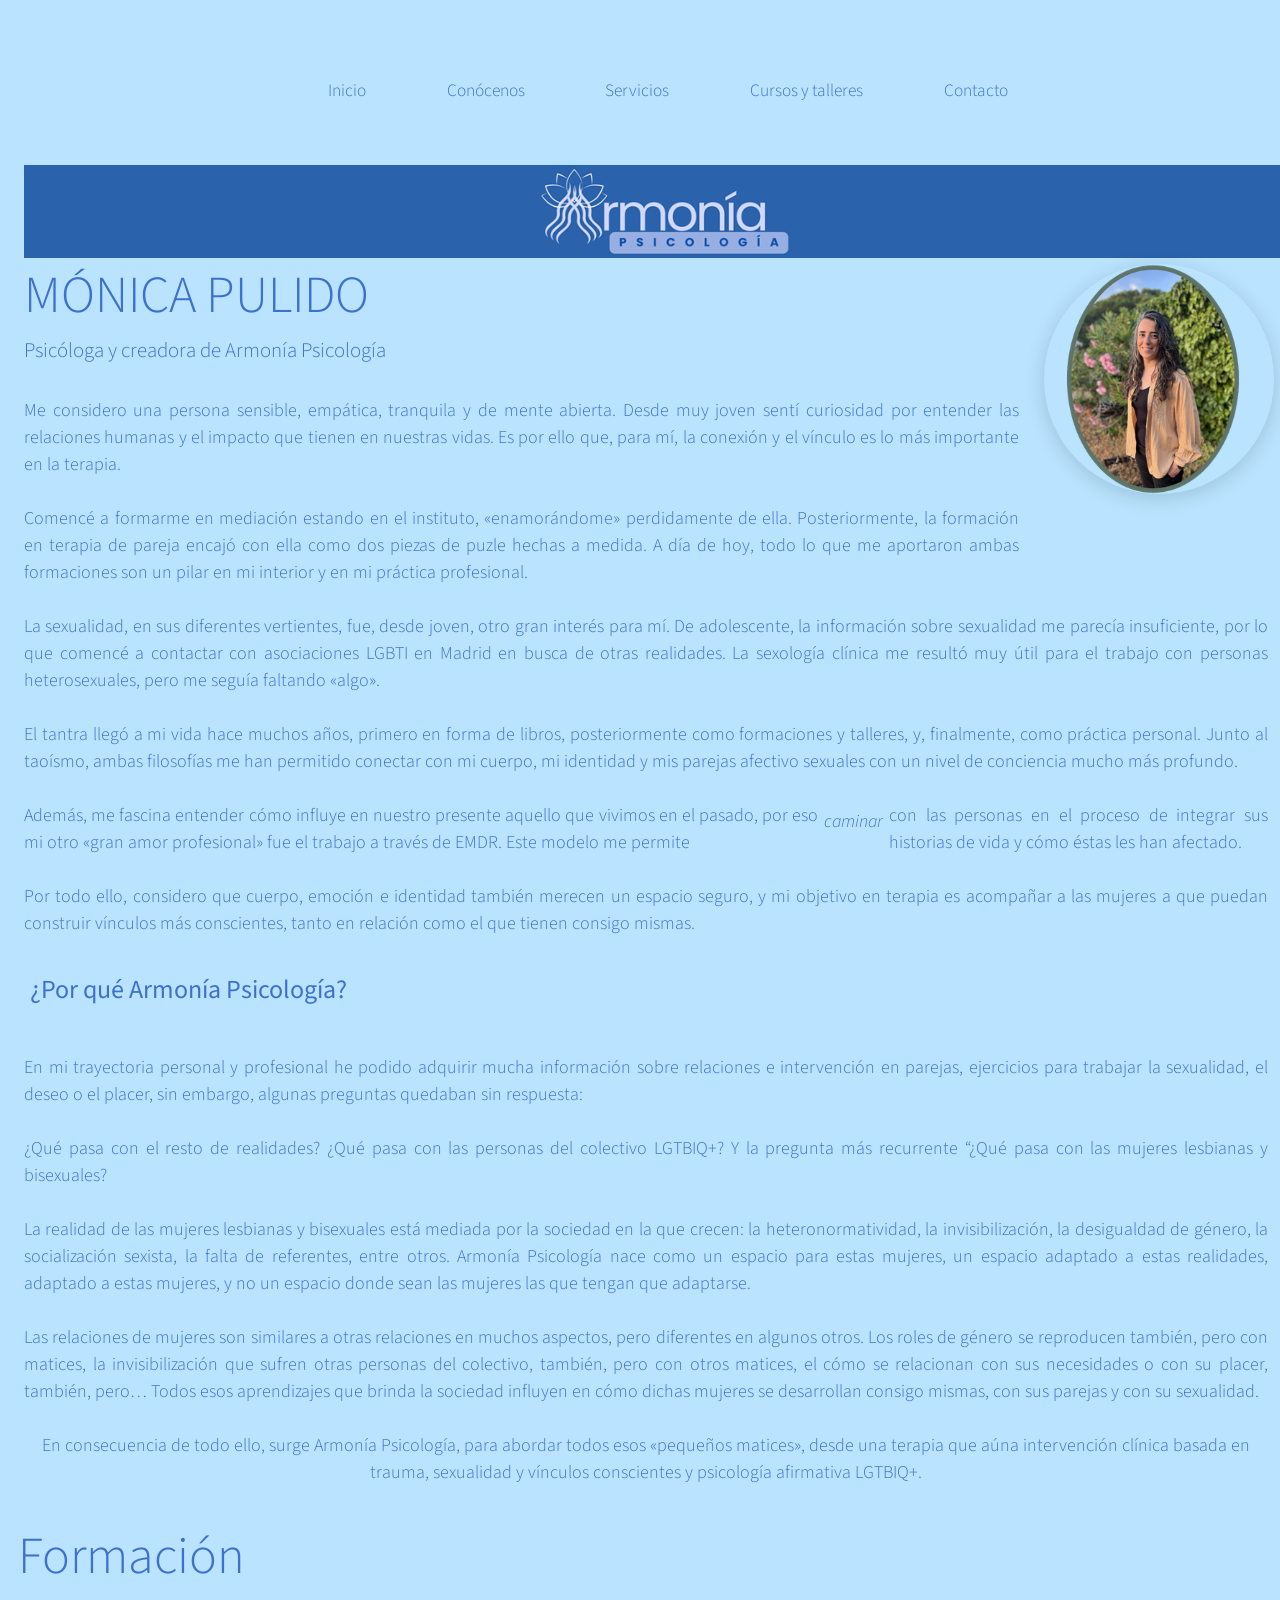
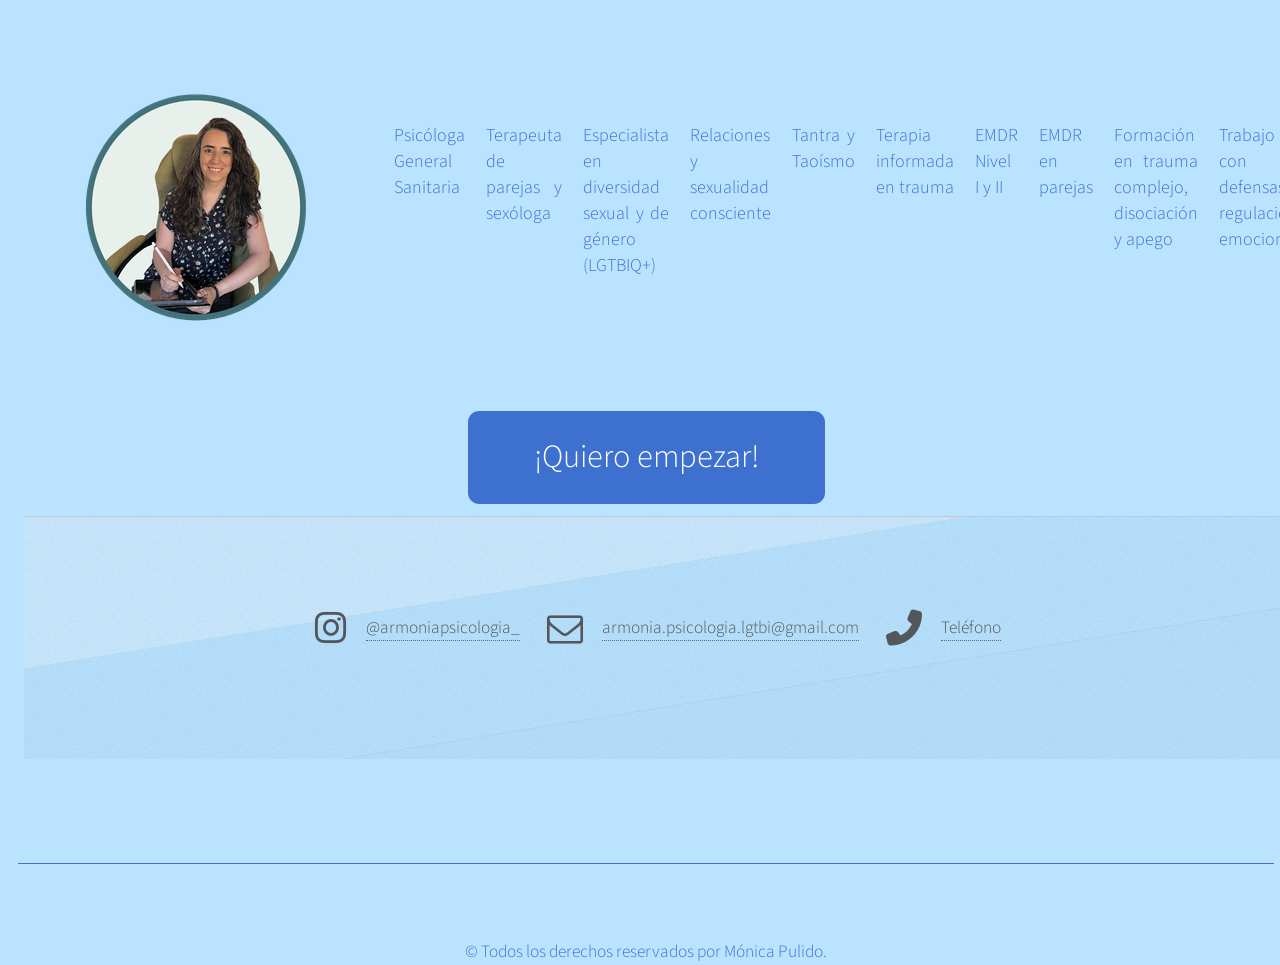
==== commit 579892c7: "Testing" ====
--- a/conoc.html
+++ b/conoc.html
@@ -45,7 +45,7 @@
 <p style="font-size: 18px;text-align: justify;"> Comencé a formarme en mediación estando en el instituto, «enamorándome» perdidamente de ella. Posteriormente, la formación en terapia de pareja encajó con ella como dos piezas de puzle hechas a medida. A día de hoy, todo lo que me aportaron ambas formaciones son un pilar en mi interior y en mi práctica profesional.</p>
 <p style="font-size: 18px;text-align: justify;"> La sexualidad, en sus diferentes vertientes, fue, desde joven, otro gran interés para mí. De adolescente, la información sobre sexualidad me parecía insuficiente, por lo que comencé a contactar con asociaciones LGBTI en Madrid en busca de otras realidades. La sexología clínica me resultó muy útil para el trabajo con personas heterosexuales, pero me seguía faltando «algo».</p>
 <p style="font-size: 18px;text-align: justify;"> El tantra llegó a mi vida hace muchos años, primero en forma de libros, posteriormente como formaciones y talleres, y, finalmente, como práctica personal. Junto al taoísmo, ambas filosofías me han permitido conectar con mi cuerpo, mi identidad y mis parejas afectivo sexuales con un nivel de conciencia mucho más profundo.</p>
-<p style="font-size: 18px;text-align: justify;"> Además, me fascina entender cómo influye en nuestro presente aquello que vivimos en el pasado, por eso mi otro «gran amor profesional» fue el trabajo a través de EMDR. Este modelo me permite <i>caminar</i> con las personas en el proceso de integrar sus historias de vida y cómo éstas les han afectado.</p>
+<p style="font-size: 18px;text-align: justify;"> Además, me fascina entender cómo influye en nuestro presente aquello que vivimos en el pasado, por eso mi otro «gran amor profesional» fue el trabajo a través de EMDR. Este modelo me permite&nbsp;<i>caminar</i> con las personas en el proceso de integrar sus historias de vida y cómo éstas les han afectado.</p>
 <p style="font-size: 18px;text-align: justify;"> Por todo ello, considero que cuerpo, emoción e identidad también merecen un espacio seguro, y mi objetivo en terapia es acompañar a las mujeres a que puedan construir vínculos más conscientes, tanto en relación como el que tienen consigo mismas.
 </p>
 
@@ -68,21 +68,21 @@
 		<img src="images/3.png" alt="Mónica Pulido" style="width: 150%; height: auto; display: block;">
 	</div>
 	<div style="flex: 1; flex-direction: column;">
-		<p style="font-size: 18px; text-align: justify;">
-			Psicóloga General Sanitaria
-			Terapeuta de parejas y sexóloga
-			Especialista en diversidad sexual y de género (LGTBIQ+)
-			Relaciones y sexualidad consciente
-			Tantra y Taoísmo
-			Terapia informada en trauma
-			EMDR Nivel I y II
-			EMDR en parejas
-			Formación en trauma complejo, disociación y apego
-			Trabajo con defensas y regulación emocional
-			Mediación y resolución pacífica de conflictos
-			Formación en Violencia de Género
-			Especialista en Diversidad y Mediación Intercultural
-		</p>
+		<ul style="font-size: 18px; text-align: justify; margin: 0; padding-left: 1.25em;">
+			<li>Psicóloga General Sanitaria</li>
+			<li>Terapeuta de parejas y sexóloga</li>
+			<li>Especialista en diversidad sexual y de género (LGTBIQ+)</li>
+			<li>Relaciones y sexualidad consciente</li>
+			<li>Tantra y Taoísmo</li>
+			<li>Terapia informada en trauma</li>
+			<li>EMDR Nivel I y II</li>
+			<li>EMDR en parejas</li>
+			<li>Formación en trauma complejo, disociación y apego</li>
+			<li>Trabajo con defensas y regulación emocional</li>
+			<li>Mediación y resolución pacífica de conflictos</li>
+			<li>Formación en Violencia de Género</li>
+			<li>Especialista en Diversidad y Mediación Intercultural</li>
+		</ul>
 	</div>
 </div>
 
--- a/assets/css/main.css
+++ b/assets/css/main.css
@@ -2186,6 +2186,7 @@
 			#nav > ul > li {
 				display: inline-block;
 				margin-left: 1em;
+				position: relative;
 			}
 
 				#nav > ul > li > ul {
@@ -2222,30 +2223,54 @@
 				}
 
 	.dropotron {
-		text-align: left;
-		line-height: 2em;
-		border-radius: 0.35em;
-		min-width: 12em;
-		background: #fff;
-		line-height: 1em;
-		padding: 0.85em 0 0.85em 0;
-		box-shadow: 0px 1px 3px 0px rgba(0, 0, 0, 0.25);
-		margin-top: -0.8em;
-		list-style: none;
-	}
-
-		.dropotron a, .dropotron span {
-			display: block;
-			width: 100%;
-			padding: 0.65em 1em 0.65em 1em;
-			border-top: solid 1px #e8e8e8;
-			border-bottom: 0;
-		}
-
-		.dropotron li {
-			display: block;
-			width: 100%;
-			padding-left: 0;
+		/* Hidden by default; Dropotron JS will show and position it */
+		display: none;
+		position: absolute !important;
+		text-align: left !important;
+		line-height: 2em !important;
+		border-radius: 0.35em !important;
+		min-width: 2em !important;
+		background: #fff !important;
+		line-height: 1em !important;
+		padding: 0.85em 0 0.85em 0 !important;
+		box-shadow: 0px 1px 3px 0px rgba(0, 0, 0, 0.25) !important;
+		margin-top: -0.8em !important;
+		list-style: none !important;
+	}
+
+.dropotron ul,
+		.dropotron li,
+		.dropotron.level-0 ul {
+			display: block !important;
+			width: 50% !important;
+			float: none !important;
+			padding: 0 !important;
+			margin: 0 !important;
+			white-space: normal !important;
+			flex-direction: column !important;
+		}
+
+		.dropotron > li,
+		.dropotron.level-0 > li,
+		.dropotron > li > a,
+		.dropotron > li > span {
+			display: block !important;
+			width: 50% !important;
+			float: none !important;
+			margin: 0 !important;
+			padding: 0 !important;
+		}
+
+		.dropotron a,
+		.dropotron span,
+		.dropotron li > a,
+		.dropotron li > span {
+			display: block !important;
+			width: 50% !important;
+			white-space: normal !important;
+			padding: 0.65em 1em 0.65em 1em !important;
+			border-top: solid 1px #e8e8e8 !important;
+			border-bottom: 0 !important;
 		}
 
 			.dropotron li:first-child > a, .dropotron li:first-child > span {
@@ -2259,10 +2284,7 @@
 		.dropotron.level-0 {
 			font-size: 0.9em;
 			margin-top: 0;
-			/* Forzar vertical */
-			display: flex !important;
-			flex-direction: column !important;
-			align-items: stretch !important;
+			/* No forzar display: dejar que Dropotron controle show/hide y posición */
 		}
 
 		.dropotron.level-0:before {
@@ -2290,6 +2312,19 @@
 		.dropotron.level-0.left:before {
 			left: 1em;
 		}
+
+	/* Mostrar/ocultar submenu en hover de Servicios */
+	#nav > ul > li > ul.dropotron {
+		display: none !important;
+		position: absolute !important;
+		top: 100% !important;
+		left: 0 !important;
+		z-index: 1000 !important;
+	}
+
+	#nav > ul > li:hover > ul.dropotron {
+		display: block !important;
+	}
 
 /* Hero */
 
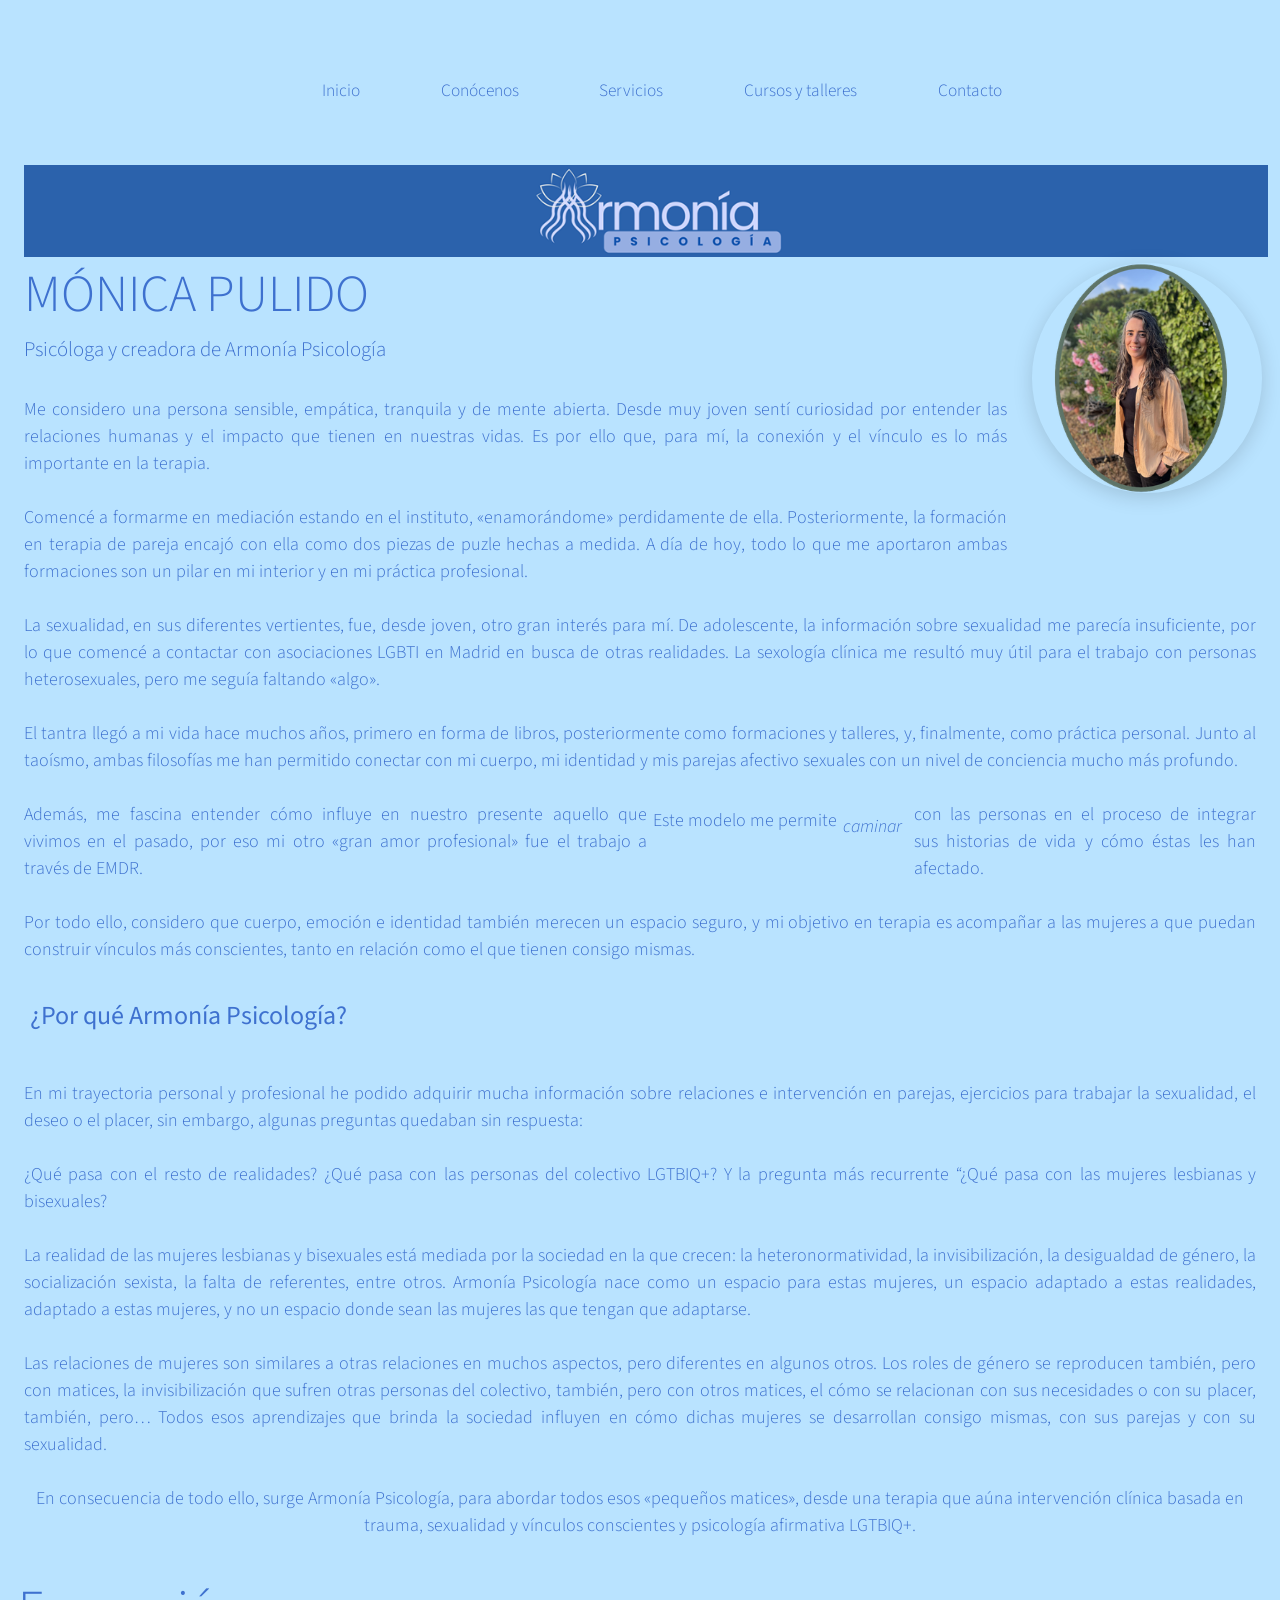
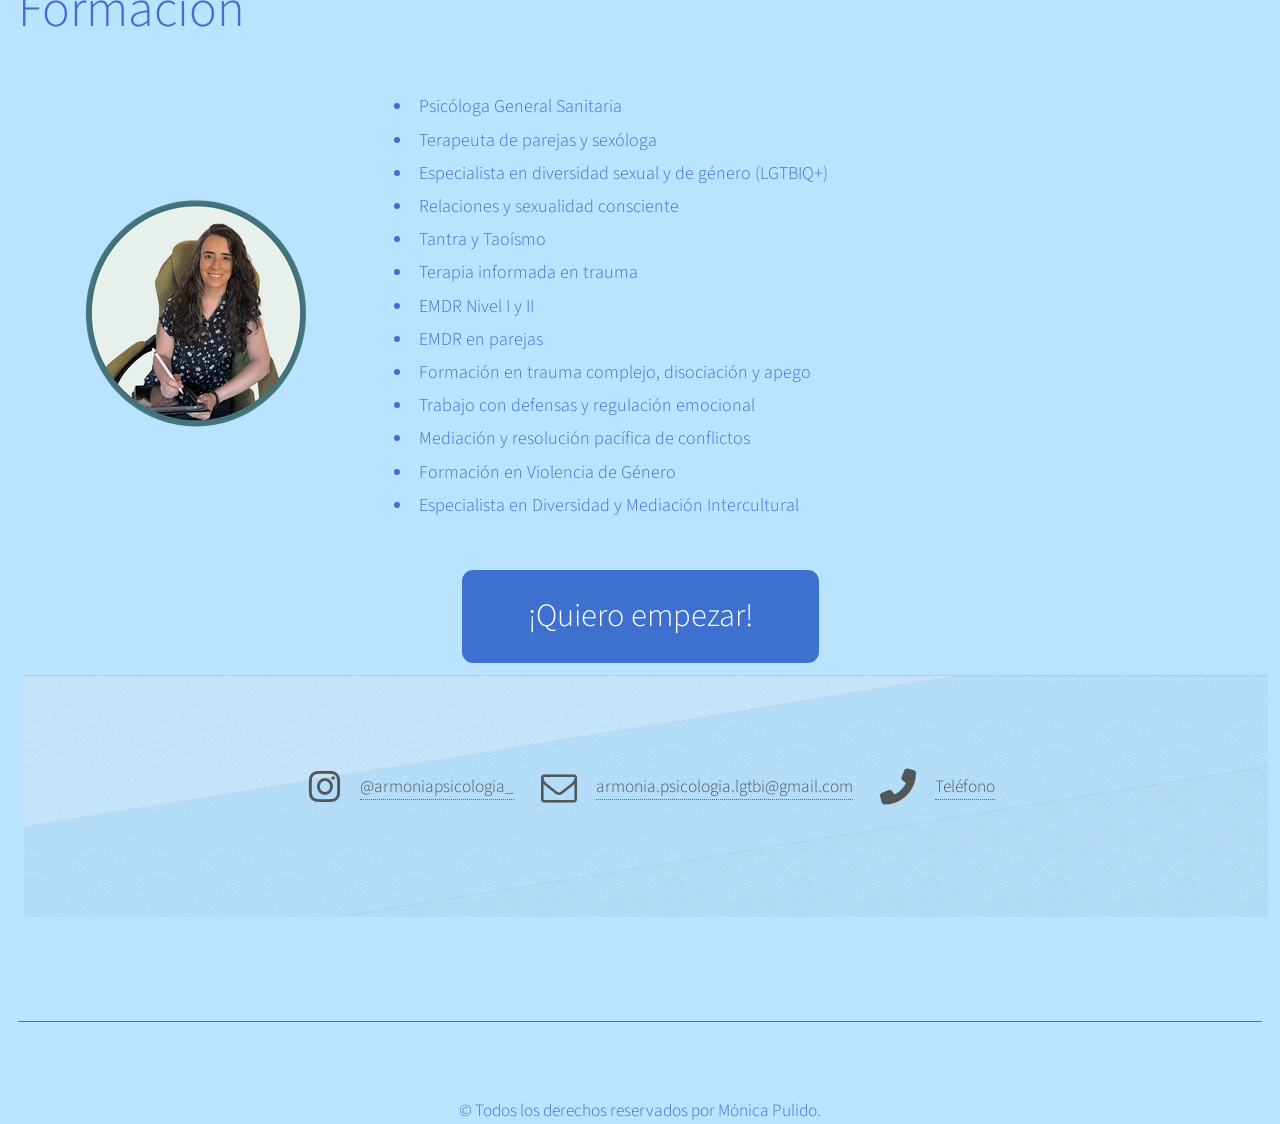
==== commit 71da74dd: "Testing" ====
--- a/conoc.html
+++ b/conoc.html
@@ -45,7 +45,7 @@
 <p style="font-size: 18px;text-align: justify;"> Comencé a formarme en mediación estando en el instituto, «enamorándome» perdidamente de ella. Posteriormente, la formación en terapia de pareja encajó con ella como dos piezas de puzle hechas a medida. A día de hoy, todo lo que me aportaron ambas formaciones son un pilar en mi interior y en mi práctica profesional.</p>
 <p style="font-size: 18px;text-align: justify;"> La sexualidad, en sus diferentes vertientes, fue, desde joven, otro gran interés para mí. De adolescente, la información sobre sexualidad me parecía insuficiente, por lo que comencé a contactar con asociaciones LGBTI en Madrid en busca de otras realidades. La sexología clínica me resultó muy útil para el trabajo con personas heterosexuales, pero me seguía faltando «algo».</p>
 <p style="font-size: 18px;text-align: justify;"> El tantra llegó a mi vida hace muchos años, primero en forma de libros, posteriormente como formaciones y talleres, y, finalmente, como práctica personal. Junto al taoísmo, ambas filosofías me han permitido conectar con mi cuerpo, mi identidad y mis parejas afectivo sexuales con un nivel de conciencia mucho más profundo.</p>
-<p style="font-size: 18px;text-align: justify;"> Además, me fascina entender cómo influye en nuestro presente aquello que vivimos en el pasado, por eso mi otro «gran amor profesional» fue el trabajo a través de EMDR. Este modelo me permite&nbsp;<i>caminar</i> con las personas en el proceso de integrar sus historias de vida y cómo éstas les han afectado.</p>
+<p style="font-size: 18px;text-align: justify;"> Además, me fascina entender cómo influye en nuestro presente aquello que vivimos en el pasado, por eso mi otro «gran amor profesional» fue el trabajo a través de EMDR. <span style="white-space: nowrap;">Este modelo me permite <i>caminar</i></span> con las personas en el proceso de integrar sus historias de vida y cómo éstas les han afectado.</p>
 <p style="font-size: 18px;text-align: justify;"> Por todo ello, considero que cuerpo, emoción e identidad también merecen un espacio seguro, y mi objetivo en terapia es acompañar a las mujeres a que puedan construir vínculos más conscientes, tanto en relación como el que tienen consigo mismas.
 </p>
 
@@ -68,7 +68,7 @@
 		<img src="images/3.png" alt="Mónica Pulido" style="width: 150%; height: auto; display: block;">
 	</div>
 	<div style="flex: 1; flex-direction: column;">
-		<ul style="font-size: 18px; text-align: justify; margin: 0; padding-left: 1.25em;">
+		<ul class="formacion-list" style="font-size: 18px; text-align: justify; margin: 0; padding-left: 1.25em;">
 			<li>Psicóloga General Sanitaria</li>
 			<li>Terapeuta de parejas y sexóloga</li>
 			<li>Especialista en diversidad sexual y de género (LGTBIQ+)</li>
--- a/assets/css/main.css
+++ b/assets/css/main.css
@@ -1815,6 +1815,20 @@
 			padding-left: 0.5em;
 		}
 
+	.formacion-list {
+		display: block;
+		list-style-position: inside;
+		margin: 0;
+		padding-left: 1.25em;
+	}
+
+	.formacion-list li {
+		display: list-item;
+		width: 100%;
+		margin-bottom: 0.4em;
+		text-align: left;
+	}
+
 	ol {
 		list-style: decimal;
 		padding-left: 1.25em;
@@ -2242,7 +2256,7 @@
 		.dropotron li,
 		.dropotron.level-0 ul {
 			display: block !important;
-			width: 50% !important;
+			width: 100% !important;
 			float: none !important;
 			padding: 0 !important;
 			margin: 0 !important;
@@ -2255,7 +2269,7 @@
 		.dropotron > li > a,
 		.dropotron > li > span {
 			display: block !important;
-			width: 50% !important;
+			width: 100% !important;
 			float: none !important;
 			margin: 0 !important;
 			padding: 0 !important;
@@ -2266,7 +2280,7 @@
 		.dropotron li > a,
 		.dropotron li > span {
 			display: block !important;
-			width: 50% !important;
+			width: 100% !important;
 			white-space: normal !important;
 			padding: 0.65em 1em 0.65em 1em !important;
 			border-top: solid 1px #e8e8e8 !important;
@@ -3304,6 +3318,7 @@
 	.formacion-photo {
 		width: 220px !important;
 	}
+
 	/* Párrafos inferiores: quitar max-width en móvil para que ocupen todo */
 	#hero p[style*="max-width"] {
 		max-width: 100% !important;
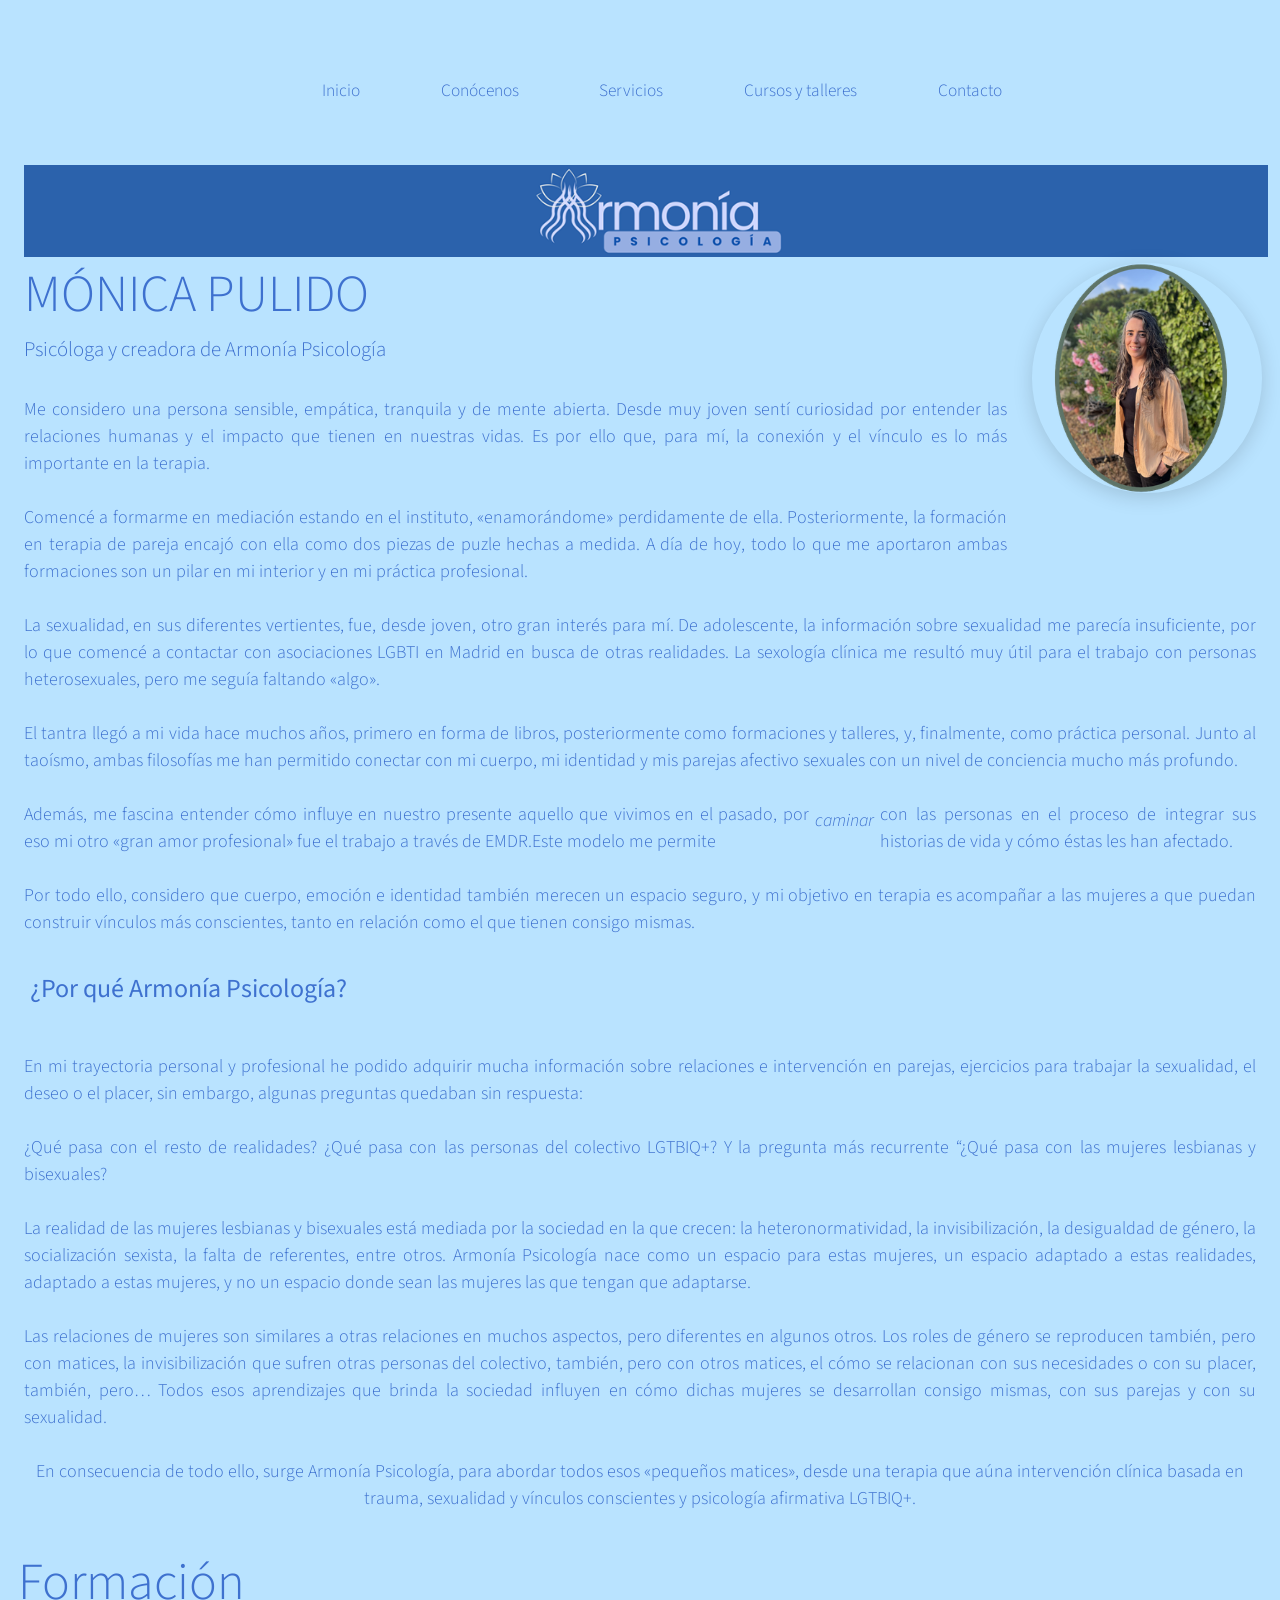
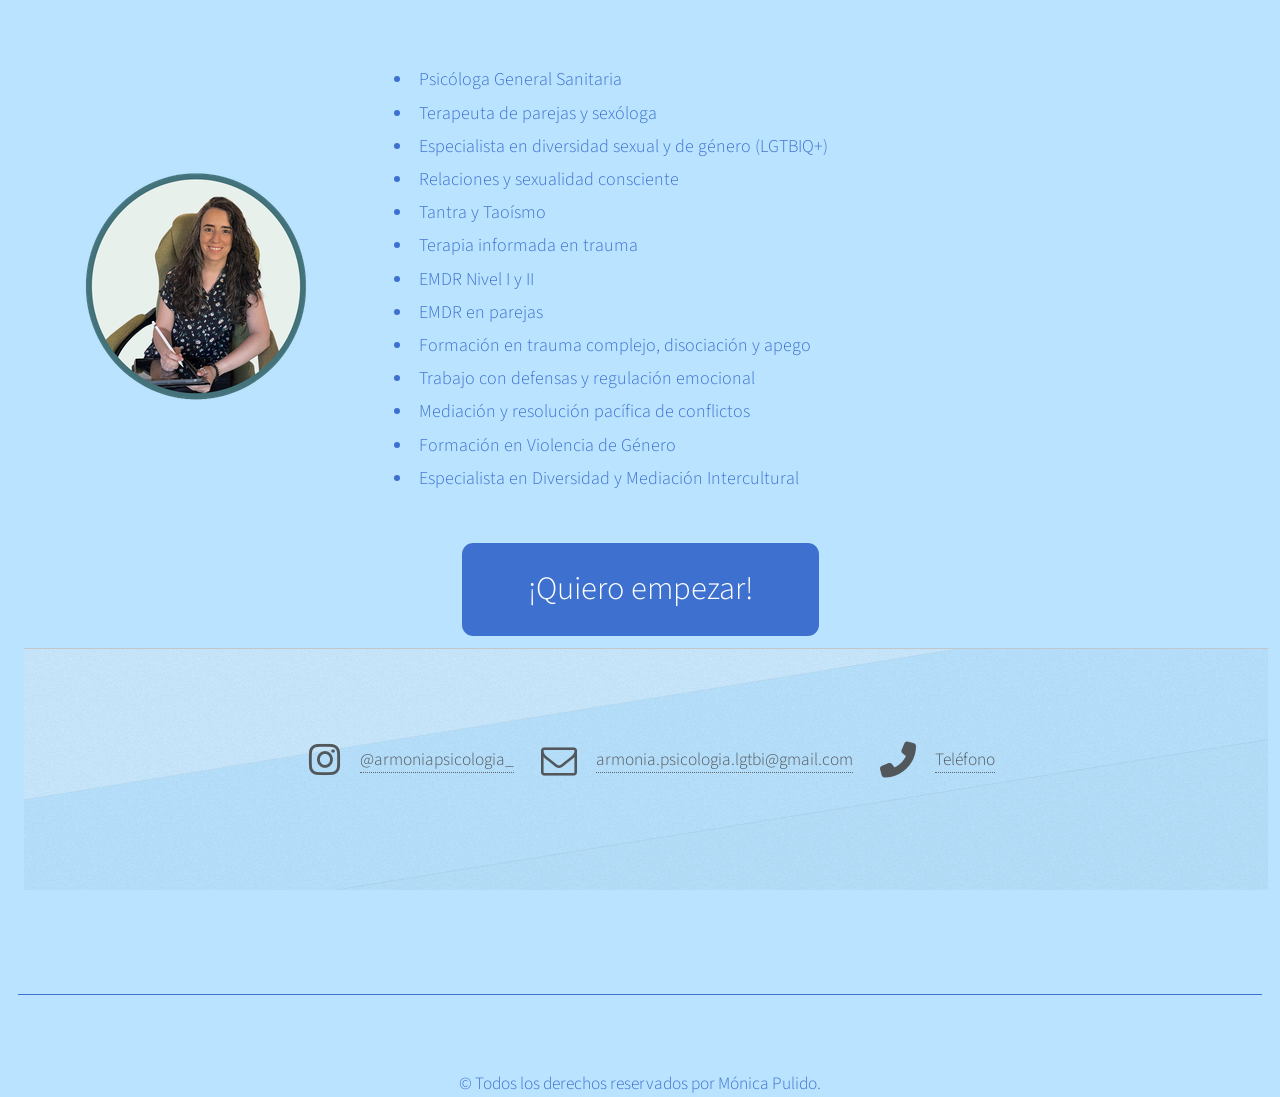
==== commit da5ad439: "Testing" ====
--- a/conoc.html
+++ b/conoc.html
@@ -45,7 +45,7 @@
 <p style="font-size: 18px;text-align: justify;"> Comencé a formarme en mediación estando en el instituto, «enamorándome» perdidamente de ella. Posteriormente, la formación en terapia de pareja encajó con ella como dos piezas de puzle hechas a medida. A día de hoy, todo lo que me aportaron ambas formaciones son un pilar en mi interior y en mi práctica profesional.</p>
 <p style="font-size: 18px;text-align: justify;"> La sexualidad, en sus diferentes vertientes, fue, desde joven, otro gran interés para mí. De adolescente, la información sobre sexualidad me parecía insuficiente, por lo que comencé a contactar con asociaciones LGBTI en Madrid en busca de otras realidades. La sexología clínica me resultó muy útil para el trabajo con personas heterosexuales, pero me seguía faltando «algo».</p>
 <p style="font-size: 18px;text-align: justify;"> El tantra llegó a mi vida hace muchos años, primero en forma de libros, posteriormente como formaciones y talleres, y, finalmente, como práctica personal. Junto al taoísmo, ambas filosofías me han permitido conectar con mi cuerpo, mi identidad y mis parejas afectivo sexuales con un nivel de conciencia mucho más profundo.</p>
-<p style="font-size: 18px;text-align: justify;"> Además, me fascina entender cómo influye en nuestro presente aquello que vivimos en el pasado, por eso mi otro «gran amor profesional» fue el trabajo a través de EMDR. <span style="white-space: nowrap;">Este modelo me permite <i>caminar</i></span> con las personas en el proceso de integrar sus historias de vida y cómo éstas les han afectado.</p>
+<p style="font-size: 18px;text-align: justify;"> Además, me fascina entender cómo influye en nuestro presente aquello que vivimos en el pasado, por eso mi otro «gran amor profesional» fue el trabajo a través de EMDR.Este modelo me permite <i>caminar</i>con las personas en el proceso de integrar sus historias de vida y cómo éstas les han afectado.</p>
 <p style="font-size: 18px;text-align: justify;"> Por todo ello, considero que cuerpo, emoción e identidad también merecen un espacio seguro, y mi objetivo en terapia es acompañar a las mujeres a que puedan construir vínculos más conscientes, tanto en relación como el que tienen consigo mismas.
 </p>
 
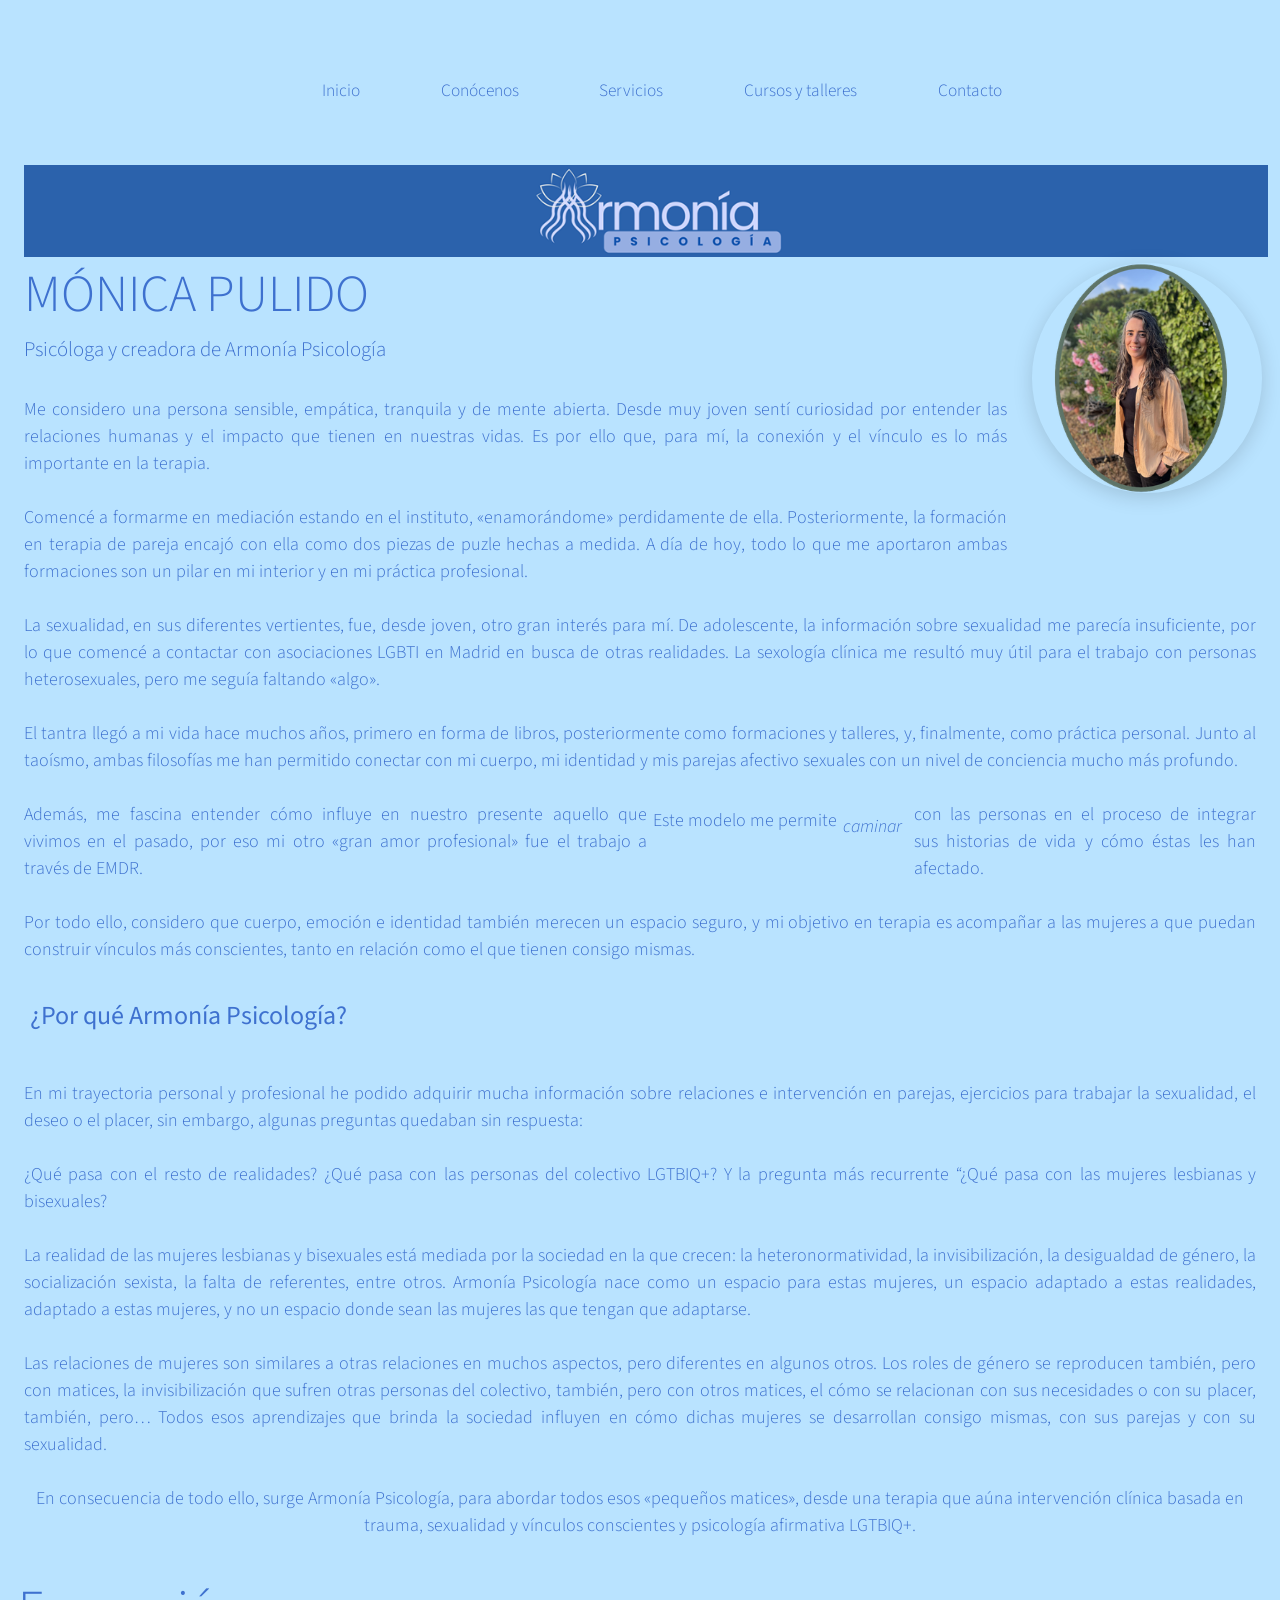
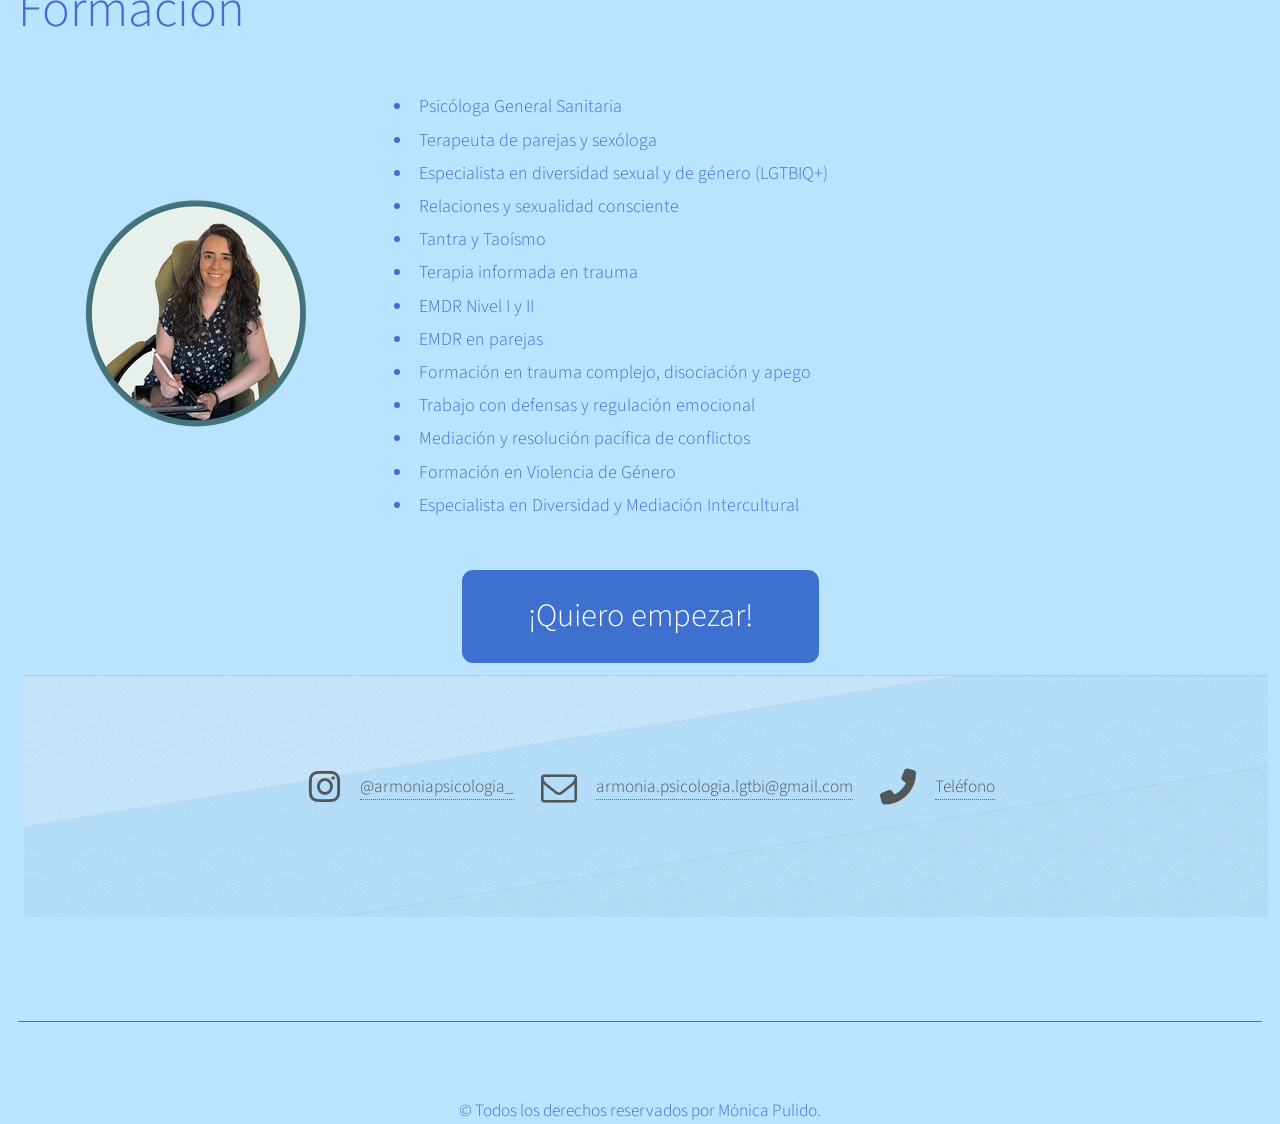
==== commit 013f97b1: "Testing" ====
--- a/conoc.html
+++ b/conoc.html
@@ -45,7 +45,7 @@
 <p style="font-size: 18px;text-align: justify;"> Comencé a formarme en mediación estando en el instituto, «enamorándome» perdidamente de ella. Posteriormente, la formación en terapia de pareja encajó con ella como dos piezas de puzle hechas a medida. A día de hoy, todo lo que me aportaron ambas formaciones son un pilar en mi interior y en mi práctica profesional.</p>
 <p style="font-size: 18px;text-align: justify;"> La sexualidad, en sus diferentes vertientes, fue, desde joven, otro gran interés para mí. De adolescente, la información sobre sexualidad me parecía insuficiente, por lo que comencé a contactar con asociaciones LGBTI en Madrid en busca de otras realidades. La sexología clínica me resultó muy útil para el trabajo con personas heterosexuales, pero me seguía faltando «algo».</p>
 <p style="font-size: 18px;text-align: justify;"> El tantra llegó a mi vida hace muchos años, primero en forma de libros, posteriormente como formaciones y talleres, y, finalmente, como práctica personal. Junto al taoísmo, ambas filosofías me han permitido conectar con mi cuerpo, mi identidad y mis parejas afectivo sexuales con un nivel de conciencia mucho más profundo.</p>
-<p style="font-size: 18px;text-align: justify;"> Además, me fascina entender cómo influye en nuestro presente aquello que vivimos en el pasado, por eso mi otro «gran amor profesional» fue el trabajo a través de EMDR.Este modelo me permite <i>caminar</i>con las personas en el proceso de integrar sus historias de vida y cómo éstas les han afectado.</p>
+<p style="font-size: 18px;text-align: justify;"> Además, me fascina entender cómo influye en nuestro presente aquello que vivimos en el pasado, por eso mi otro «gran amor profesional» fue el trabajo a través de EMDR. <span style="white-space: nowrap;">Este modelo me permite <i>caminar</i></span> con las personas en el proceso de integrar sus historias de vida y cómo éstas les han afectado.</p>
 <p style="font-size: 18px;text-align: justify;"> Por todo ello, considero que cuerpo, emoción e identidad también merecen un espacio seguro, y mi objetivo en terapia es acompañar a las mujeres a que puedan construir vínculos más conscientes, tanto en relación como el que tienen consigo mismas.
 </p>
 
